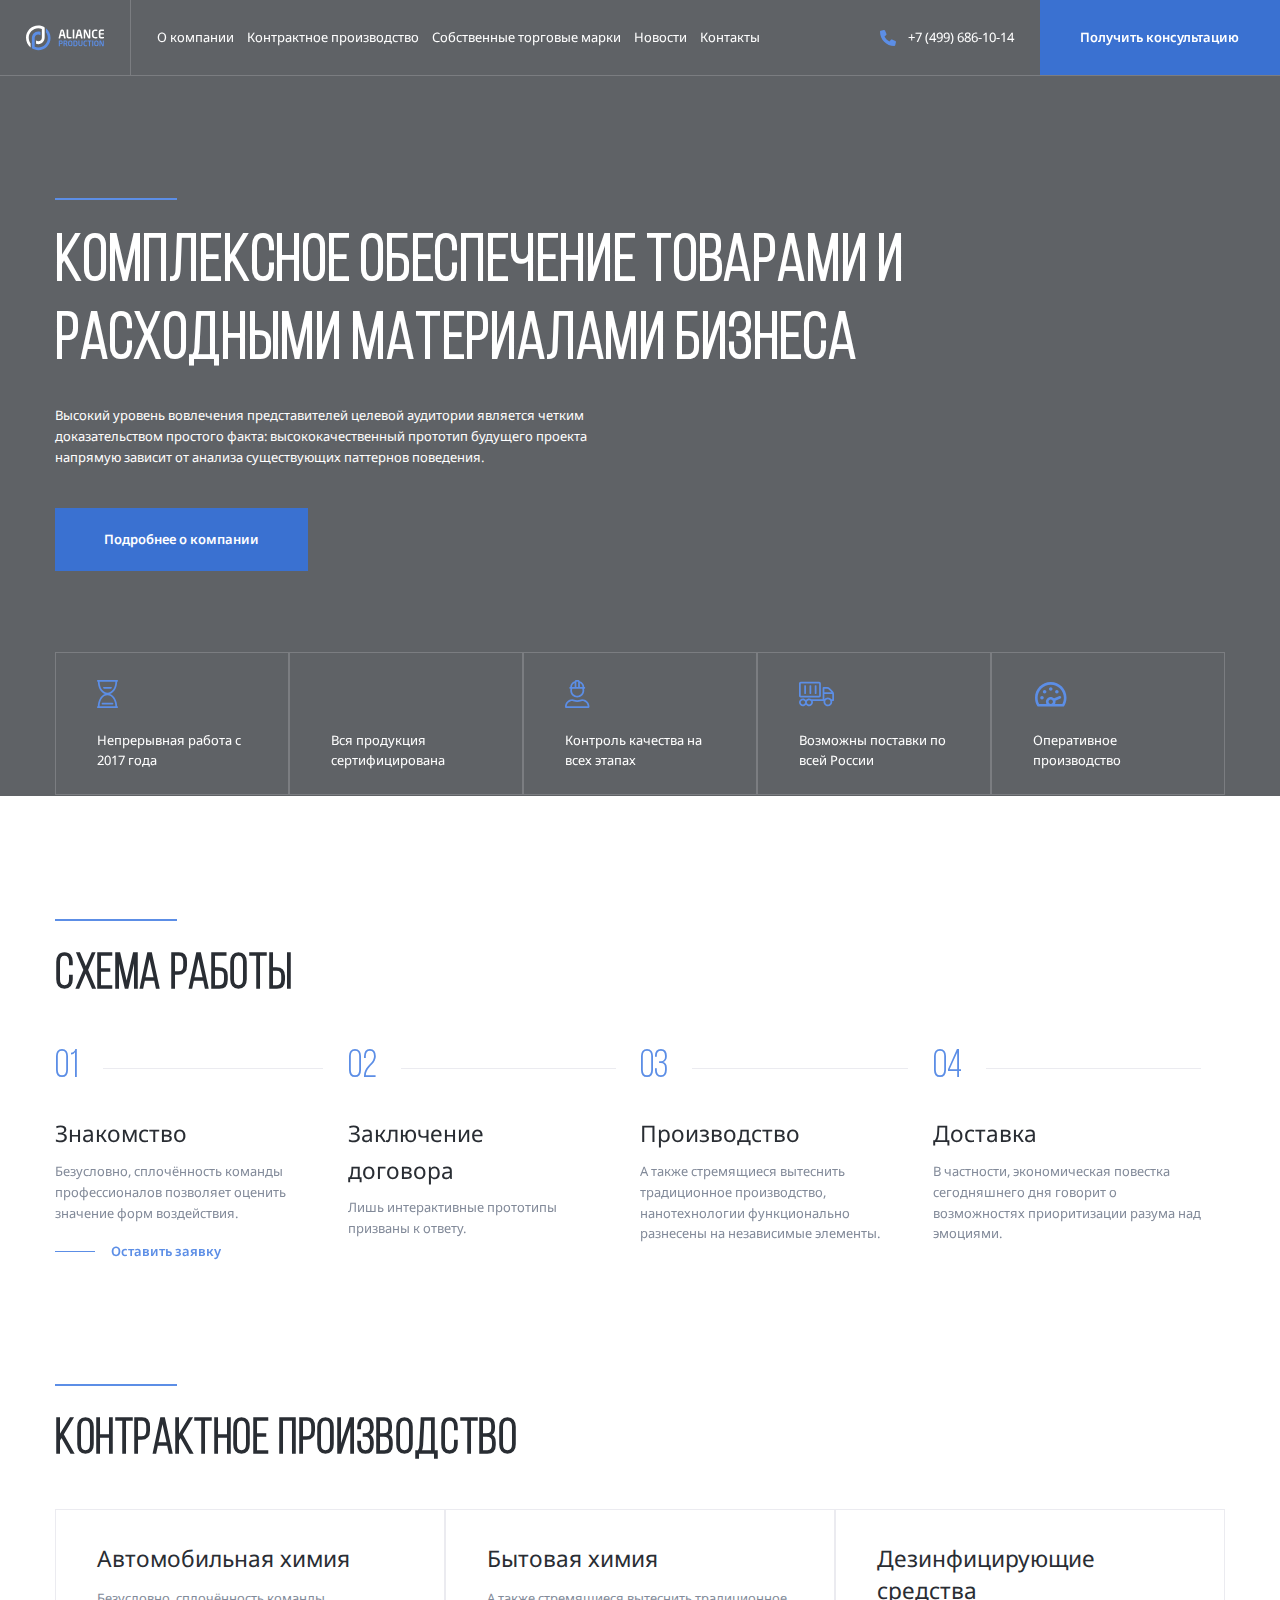
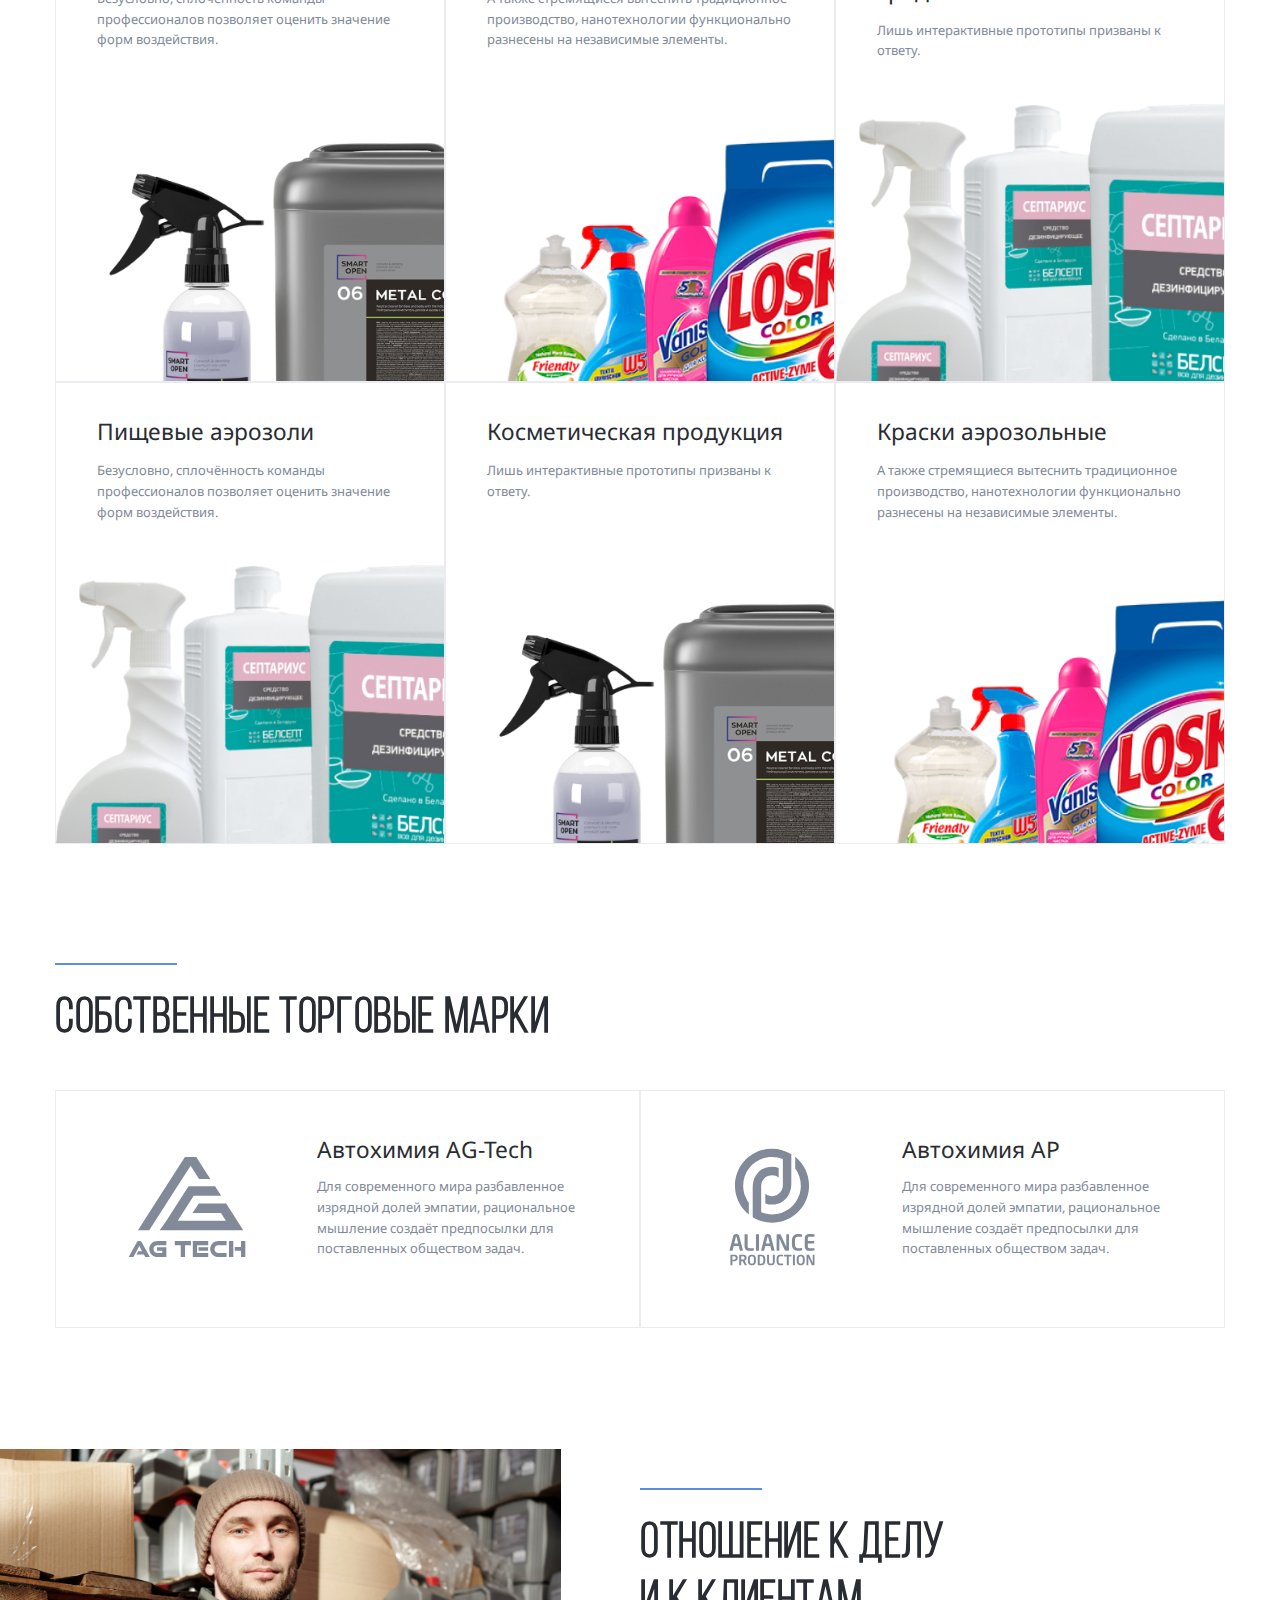
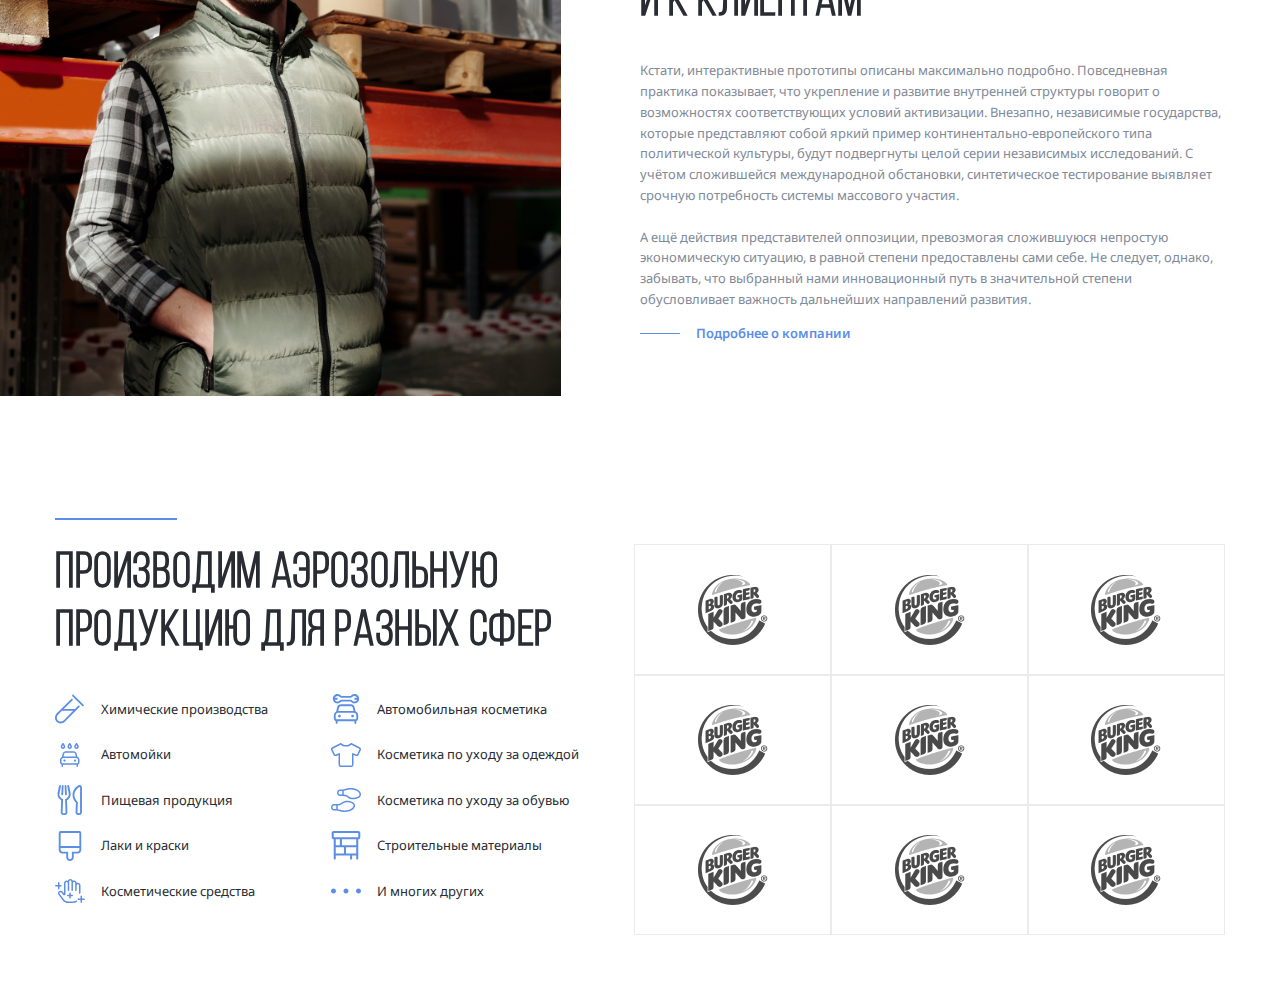
==== index.html @ b4493380 "fix: founder text, clients-logo hover, imgs" ====
<!DOCTYPE html>
<html lang="ru">
  <head>
    <meta charset="UTF-8" />
    <meta http-equiv="X-UA-Compatible" content="IE=edge" />
    <meta name="viewport" content="width=device-width, initial-scale=1.0" />
    <link rel="preconnect" href="https://fonts.googleapis.com" />
    <link rel="preconnect" href="https://fonts.gstatic.com" crossorigin />
    <link
      href="https://fonts.googleapis.com/css2?family=Noto+Sans:wght@400;600;700&display=swap"
      rel="stylesheet"
    />
    <link rel="stylesheet" href="css/swiper-bundle.min.css" />
    <link rel="stylesheet" href="css/normalize.css" />
    <link rel="stylesheet" href="css/style.css" />
    <title>Aliance Production</title>
  </head>
  <body>
    <div class="mobile-menu">
      <ul class="mobile-menu-nav">
        <li class="mobile-menu-nav-item">
          <a href="#" class="mobile-menu-link">О компании</a>
        </li>
        <li class="mobile-menu-nav-item">
          <a href="#" class="mobile-menu-link">Контрактное производство</a>
          <ul class="mobile-submenu">
            <li class="mobile-submenu-item">
              <a class="mobile-submenu-link" href="#">Автомобильная химия</a>
            </li>
            <li class="mobile-submenu-item">
              <a class="mobile-submenu-link" href="#">Бытовая химия</a>
            </li>
            <li class="mobile-submenu-item">
              <a class="mobile-submenu-link" href="#"
                >Дезинфицирующие средства</a
              >
            </li>
          </ul>
        </li>
        <li class="mobile-menu-nav-item">
          <a href="#" class="mobile-menu-link">Собственные торговые марки</a>
        </li>
        <li class="mobile-menu-nav-item">
          <a href="#" class="mobile-menu-link">Новости</a>
        </li>
        <li class="mobile-menu-nav-item">
          <a href="#" class="mobile-menu-link">Контакты</a>
        </li>
      </ul>
      <a href="tel:+74996861014" class="mobile-phone">+7 (499) 686-10-14</a>
      <div class="mobile-info">
        <svg class="phone-icon" width="24" height="24">
          <use href="img/sprites.svg#map-marker"></use>
        </svg>
        <address class="mobile-info-address">
          г. Москва, Холодильный пер. 4к1с8
        </address>
      </div>
      <!-- /.mobile-info -->
      <div class="mobile-info">
        <svg class="phone-icon" width="24" height="24">
          <use href="img/sprites.svg#mail"></use>
        </svg>
        <a href="mailto:a.dragunov@tdaliance.ru" class="mobile-info-email">
          a.dragunov@tdaliance.ru
        </a>
      </div>
      <!-- /.mobile-info -->
    </div>
    <nav class="navbar">
      <a href="#" class="mobile-menu-toggle">
        <div class="mobile-menu-line"></div>
        <div class="mobile-menu-line"></div>
        <div class="mobile-menu-line"></div>
      </a>
      <a href="./" class="header-logo">
        <svg class="logo-svg logo-light">
          <use href="img/sprites.svg#logo-light"></use>
        </svg>
        <svg class="logo-svg logo">
          <use href="img/sprites.svg#logo"></use>
        </svg>
      </a>
      <ul class="header-nav">
        <li class="header-nav-item">
          <a href="#" class="header-nav-link">О компании</a>
        </li>
        <li class="header-nav-item">
          <a href="#" class="header-nav-link">Контрактное производство</a>
        </li>
        <li class="header-nav-item">
          <a href="#" class="header-nav-link">Собственные торговые марки</a>
        </li>
        <li class="header-nav-item">
          <a href="#" class="header-nav-link">Новости</a>
        </li>
        <li class="header-nav-item">
          <a href="#" class="header-nav-link">Контакты</a>
        </li>
      </ul>
      <div class="header-phone">
        <svg class="phone-icon" width="24" height="24">
          <use href="img/sprites.svg#phone"></use>
        </svg>
        <a href="tel:+74996861014" class="header-phone-link">
          +7 (499) 686-10-14
        </a>
      </div>
      <!-- /.header-phone -->
      <button class="navbar-button button">
        <svg class="button-icon" width="24" height="24">
          <use href="img/sprites.svg#phone"></use>
        </svg>
        <span class="button-text">Получить консультацию</span>
      </button>
    </nav>
    <!-- /.navbar -->
    <header class="header header-image">
      <div class="container">
        <div class="header-content">
          <div class="seporator"></div>
          <h1 class="header-title">
            Комплексное обеспечение товарами и расходными материалами бизнеса
          </h1>
          <p class="header-text">
            Высокий уровень вовлечения представителей целевой аудитории является
            четким доказательством простого факта: высококачественный прототип
            будущего проекта напрямую зависит от анализа существующих паттернов
            поведения.
          </p>
          <button class="button header-button">Подробнее о компании</button>
        </div>
        <!-- /.header-content -->
        <!-- основной блок слайдера -->
        <div class="swiper features-slider">
          <!-- обертка слайдера -->
          <ul class="swiper-wrapper header-features">
            <!-- слайды -->
            <li class="swiper-slide header-features-item">
              <svg width="36" height="36">
                <use href="img/sprites.svg#time"></use>
              </svg>
              <p class="header-features-text">Непрерывная работа c 2017 года</p>
            </li>
            <li class="swiper-slide header-features-item">
              <svg width="36" height="36">
                <use href="img/sprites.svg#cetificate"></use>
              </svg>
              <p class="header-features-text">Вся продукция сертифицирована</p>
            </li>
            <li class="swiper-slide header-features-item">
              <svg width="36" height="36">
                <use href="img/sprites.svg#control"></use>
              </svg>
              <p class="header-features-text">
                Контроль качества на всех этапах
              </p>
            </li>
            <li class="swiper-slide header-features-item">
              <svg width="36" height="36">
                <use href="img/sprites.svg#delivery"></use>
              </svg>
              <p class="header-features-text">
                Возможны поставки по всей России
              </p>
            </li>
            <li class="swiper-slide header-features-item">
              <svg width="36" height="36">
                <use href="img/sprites.svg#speed"></use>
              </svg>
              <p class="header-features-text">Оперативное производство</p>
            </li>
          </ul>
          <!-- кнопки навигации вперед/назад -->
          <div class="slider-buttons">
            <div class="slider-button-prev">
              <svg width="36" height="24">
                <use href="img/sprites.svg#arrow-prev"></use>
              </svg>
            </div>
            <div class="slider-button-next">
              <svg width="36" height="24">
                <use href="img/sprites.svg#arrow-next"></use>
              </svg>
            </div>
          </div>
          <!-- /.slider-buttons -->
        </div>
      </div>
      <!-- /.container -->
    </header>
    <section class="section section-light section-steps">
      <div class="container">
        <div class="seporator"></div>
        <h2 class="section-title">схема работы</h2>
        <!-- Slider main container -->
        <div class="swiper steps-slider">
          <!-- Additional required wrapper -->
          <ol class="swiper-wrapper steps">
            <!-- Slides -->
            <li class="swiper-slide steps-item">
              <span class="steps-num">01</span>
              <h3 class="steps-title">Знакомство</h3>
              <p class="steps-text">
                Безусловно, сплочённость команды профессионалов позволяет
                оценить значение форм воздействия.
              </p>
              <a href="#" class="button-link">Оставить заявку</a>
            </li>
            <li class="swiper-slide steps-item">
              <span class="steps-num">02</span>
              <h3 class="steps-title">
                Заключение <br />
                договора
              </h3>
              <p class="steps-text">
                Лишь интерактивные прототипы призваны к ответу.
              </p>
            </li>
            <li class="swiper-slide steps-item">
              <span class="steps-num">03</span>
              <h3 class="steps-title">Производство</h3>
              <p class="steps-text">
                А также стремящиеся вытеснить традиционное производство,
                нанотехнологии функционально разнесены на независимые элементы.
              </p>
            </li>
            <li class="swiper-slide steps-item">
              <span class="steps-num">04</span>
              <h3 class="steps-title">Доставка</h3>
              <p class="steps-text">
                В частности, экономическая повестка сегодняшнего дня говорит о
                возможностях приоритизации разума над эмоциями.
              </p>
            </li>
          </ol>
          <!-- If we need navigation buttons -->
          <div class="steps-buttons">
            <div class="steps-button-prev">
              <svg width="36" height="24">
                <use href="img/sprites.svg#arrow-prev"></use>
              </svg>
            </div>
            <div class="steps-button-next">
              <svg width="36" height="24">
                <use href="img/sprites.svg#arrow-next"></use>
              </svg>
            </div>
          </div>
          <!-- /.steps-button -->
        </div>
      </div>
      <!-- /.container -->
    </section>
    <section class="section production section-production">
      <div class="container">
        <div class="seporator"></div>
        <h2 class="section-title">Контрактное производство</h2>
        <div class="cards production-cards">
          <a href="#" class="card">
            <div class="card-content">
              <h3 class="card-title">Автомобильная химия</h3>
              <p class="card-text">
                Безусловно, сплочённость команды профессионалов позволяет
                оценить значение форм воздействия.
              </p>
            </div>
            <!-- /.card-content -->
            <img
              src="img/avto-him.png"
              alt="Автомобильная химия"
              class="card-image"
            />
          </a>
          <a href="#" class="card">
            <div class="card-content">
              <h3 class="card-title">Бытовая химия</h3>
              <p class="card-text">
                А также стремящиеся вытеснить традиционное производство,
                нанотехнологии функционально разнесены на независимые элементы.
              </p>
            </div>
            <!-- /.card-content -->
            <img
              src="img/household.png"
              alt="Бытовая химия"
              class="card-image"
            />
          </a>
          <a href="#" class="card">
            <div class="card-content">
              <h3 class="card-title">Дезинфицирующие средства</h3>
              <p class="card-text">
                Лишь интерактивные прототипы призваны к ответу.
              </p>
            </div>
            <!-- /.card-content -->
            <img
              src="img/desinfection.png"
              alt="Дезинфицирующие средства"
              class="card-image"
            />
          </a>
          <a href="#" class="card">
            <div class="card-content">
              <h3 class="card-title">Пищевые аэрозоли</h3>
              <p class="card-text">
                Безусловно, сплочённость команды профессионалов позволяет
                оценить значение форм воздействия.
              </p>
            </div>
            <!-- /.card-content -->
            <img src="img/food.png" alt="Пищевые аэрозоли" class="card-image" />
          </a>
          <a href="#" class="card">
            <div class="card-content">
              <h3 class="card-title">Косметическая продукция</h3>
              <p class="card-text">
                Лишь интерактивные прототипы призваны к ответу.
              </p>
            </div>
            <!-- /.card-content -->
            <img
              src="img/cosm.png"
              alt="Косметическая продукция"
              class="card-image"
            />
          </a>
          <a href="#" class="card">
            <div class="card-content">
              <h3 class="card-title">Краски аэрозольные</h3>
              <p class="card-text">
                А также стремящиеся вытеснить традиционное производство,
                нанотехнологии функционально разнесены на независимые элементы.
              </p>
            </div>
            <!-- /.card-content -->
            <img
              src="img/colors.png"
              alt="Краски аэрозольные"
              class="card-image"
            />
          </a>
        </div>
        <!-- /.cards -->
      </div>
      <!-- /.container -->
    </section>
    <section class="section trademark section-trademark">
      <div class="container">
        <div class="seporator"></div>
        <h2 class="section-title">Собственные торговые марки</h2>
        <div class="trademark-cards">
          <div class="trademark-card">
            <svg class="trademark-card-logo">
              <use href="img/sprites.svg#AGTECH"></use>
            </svg>
            <h3 class="trademark-card-title">Автохимия AG-Tech</h3>
            <p class="trademark-card-text">
              Для современного мира разбавленное изрядной долей эмпатии,
              рациональное мышление создаёт предпосылки для поставленных
              обществом задач.
            </p>
          </div>
          <div class="trademark-card">
            <svg class="trademark-card-logo">
              <use href="img/sprites.svg#AP"></use>
            </svg>
            <h3 class="trademark-card-title">Автохимия AP</h3>
            <p class="trademark-card-text">
              Для современного мира разбавленное изрядной долей эмпатии,
              рациональное мышление создаёт предпосылки для поставленных
              обществом задач.
            </p>
          </div>
        </div>
        <!-- /.trademark-cards -->
      </div>
      <!-- /.container -->
    </section>
    <section class="section founder section-founder">
      <img src="img/founder.jpg" alt="founder" class="founder-photo" />
      <div class="container">
        <div class="founder-content-wrapper">
          <div class="founder-content">
            <div class="seporator"></div>
            <h2 class="section-title">Отношение к делу <br />и к клиентам</h2>
            <p class="founder-text">
              Кстати, интерактивные прототипы описаны максимально подробно.
              Повседневная практика показывает, что укрепление и развитие
              внутренней структуры говорит о возможностях соответствующих
              условий активизации. Внезапно, независимые государства, которые
              представляют собой яркий пример континентально-европейского типа
              политической культуры, будут подвергнуты целой серии независимых
              исследований. С учётом сложившейся международной обстановки,
              синтетическое тестирование выявляет срочную потребность системы
              массового участия. <br />
              <br />
              А ещё действия представителей оппозиции, превозмогая сложившуюся
              непростую экономическую ситуацию, в равной степени предоставлены
              сами себе. Не следует, однако, забывать, что выбранный нами
              инновационный путь в значительной степени обусловливает важность
              дальнейших направлений развития.
            </p>
            <a href="#" class="button-link">Подробнее о компании</a>
          </div>
          <!-- /.founder-content -->
        </div>
        <!-- /.founder-content-wrapper -->
      </div>
      <!-- /.container -->
    </section>
    <section class="section clients section-clients">
      <div class="container">
        <div class="seporator"></div>
        <div class="clients-wrapper">
          <div class="clients-content">
            <h2 class="section-title">
              Производим аэрозольную продукцию для разных сфер
            </h2>
            <ul class="clients-list">
              <li class="clients-list-item">
                <svg width="30" height="30" class="clients-list-icon">
                  <use href="img/sprites.svg#him"></use>
                </svg>
                Химические производства
              </li>
              <li class="clients-list-item">
                <svg width="30" height="30" class="clients-list-icon">
                  <use href="img/sprites.svg#car"></use>
                </svg>
                Автомойки
              </li>
              <li class="clients-list-item">
                <svg width="30" height="30" class="clients-list-icon">
                  <use href="img/sprites.svg#eat"></use>
                </svg>
                Пищевая продукция
              </li>
              <li class="clients-list-item">
                <svg width="30" height="30" class="clients-list-icon">
                  <use href="img/sprites.svg#brush"></use>
                </svg>
                Лаки и краски
              </li>
              <li class="clients-list-item">
                <svg width="30" height="30" class="clients-list-icon">
                  <use href="img/sprites.svg#cosmetic"></use>
                </svg>
                Косметические средства
              </li>
              <li class="clients-list-item">
                <svg width="30" height="30" class="clients-list-icon">
                  <use href="img/sprites.svg#car-cosm"></use>
                </svg>
                Автомобильная косметика
              </li>
              <li class="clients-list-item">
                <svg width="30" height="30" class="clients-list-icon">
                  <use href="img/sprites.svg#shirt"></use>
                </svg>
                Косметика по уходу за одеждой
              </li>
              <li class="clients-list-item">
                <svg width="30" height="30" class="clients-list-icon">
                  <use href="img/sprites.svg#boots"></use>
                </svg>
                Косметика по уходу за обувью
              </li>
              <li class="clients-list-item">
                <svg width="30" height="30" class="clients-list-icon">
                  <use href="img/sprites.svg#bricks"></use>
                </svg>
                Строительные материалы
              </li>
              <li class="clients-list-item">
                <svg width="30" height="30" class="clients-list-icon">
                  <use href="img/sprites.svg#more"></use>
                </svg>
                И многих других
              </li>
            </ul>
          </div>
          <!-- /.clients-content -->
          <div class="clients-logo-list">
            <a href="#" class="clients-logo-item">
              <img src="img/client.png" alt="" class="clients-logo" />
            </a>
            <a href="#" class="clients-logo-item">
              <img src="img/client.png" alt="" class="clients-logo" />
            </a>
            <a href="#" class="clients-logo-item">
              <img src="img/client.png" alt="" class="clients-logo" />
            </a>
            <a href="#" class="clients-logo-item">
              <img src="img/client.png" alt="" class="clients-logo" />
            </a>
            <a href="#" class="clients-logo-item">
              <img src="img/client.png" alt="" class="clients-logo" />
            </a>
            <a href="#" class="clients-logo-item">
              <img src="img/client.png" alt="" class="clients-logo" />
            </a>
            <a href="#" class="clients-logo-item">
              <img src="img/client.png" alt="" class="clients-logo" />
            </a>
            <a href="#" class="clients-logo-item">
              <img src="img/client.png" alt="" class="clients-logo" />
            </a>
            <a href="#" class="clients-logo-item">
              <img src="img/client.png" alt="" class="clients-logo" />
            </a>
          </div>
          <!-- /.clients-logo -->
        </div>
        <!-- /.clients-wrapper -->
      </div>
      <!-- /.container -->
    </section>
    <script src="js/swiper-bundle.min.js"></script>
    <script src="js/main.js"></script>
  </body>
</html>
---- css/style.css ----
* {
  box-sizing: border-box;
}
html {
  font-size: 16px;
}
@font-face {
  font-family: "Bebas Neue";
  src: url("../fonts/BebasNeueBook.woff") format("woff");
  font-weight: normal;
  font-style: normal;
}
body {
  font-family: "Noto Sans", sans-serif;
}
.mobile-menu {
  display: none;
}
.container {
  max-width: 90rem;
  margin: auto;
}
.navbar {
  display: flex;
  align-items: center;
  color: #fff;
  height: 5.875rem;
  position: fixed;
  width: 100%;
  left: 0;
  top: 0;
  z-index: 2;
  border-bottom: 1px solid rgba(235, 235, 240, 0.2);
  transition: background-color 0.2s, height 0.2s;
}
.navbar-light {
  background-color: #fff;
  color: #292d33;
  height: 4.5rem;
}
.phone-icon {
  fill: #5c8ee6;
}
.logo {
  display: none;
}
.logo-svg {
  width: 9rem;
  height: 2.75rem;
}
.navbar-light .header-logo-path {
  fill: #292d33;
}
.header {
  padding-top: 5.875rem;
}
.header-image {
  background-image: url("../img/header-bg.jpg");
  background-size: cover;
  background-repeat: no-repeat;
  background-position: center bottom -3.4375rem;
  position: relative;
}
.header-image::before {
  content: "";
  position: absolute;
  background: rgba(41, 45, 51, 0.75);
  top: 0;
  left: 0;
  width: 100%;
  height: 100%;
  z-index: 0;
}
.header-logo {
  display: flex;
  align-items: center;
  padding: 0px 3.125rem;
  border-right: 1px solid rgba(235, 235, 240, 0.2);
  height: 100%;
}
.header-nav {
  display: flex;
  align-items: center;
  height: 100%;
  flex-grow: 1;
  list-style: none;
  padding: 0;
  padding-left: 3.125rem;
  margin: 0;
}
.header-nav-item {
  height: 100%;
  display: flex;
  align-items: center;
}
.header-nav-item:not(:last-child) {
  margin-right: 4%;
}
.header-nav-link {
  display: flex;
  height: 100%;
  align-items: center;
  text-decoration: none;
  font-size: 1rem;
  color: inherit;
  position: relative;
}
.header-nav-link:after {
  content: "";
  width: 0px;
  height: 2px;
  position: absolute;
  bottom: -1px;
  background-color: #5c8ee6;
  transition: width 0.2s;
  right: 0;
  left: auto;
}
.header-nav-link:hover::after {
  width: 100%;
  right: auto;
  left: 0;
}
.header-phone {
  flex-shrink: 0;
  display: flex;
  align-items: center;
  gap: 0.625rem;
  margin-right: 3.125rem;
}
.header-phone-link {
  text-decoration: none;
  font-size: 1rem;
  color: inherit;
}
.button {
  font-weight: 600;
  font-size: 1rem;
  line-height: 160%;
  color: #ffffff;
  background: #3a71d1;
  padding: 1.5625rem 3.75rem;
  border: none;
  display: inline-block;
  cursor: pointer;
}
.navbar-button {
  flex-shrink: 0;
  height: 100%;
  padding: 1.5625rem 3.125rem;
}
.navbar-button .button-icon {
  display: none;
}
.header-button {
  height: 100%;
}
.seporator {
  background: #5c8ee6;
  width: 9.375rem;
  height: 2px;
}
.header-content {
  padding-top: 9.375rem;
  position: relative;
  z-index: 1;
  color: #fff;
}
.header-title {
  max-width: 67.5rem;
  font-family: "Bebas Neue";
  font-size: 5rem;
  line-height: 120%;
  margin: 1.875rem 0;
  letter-spacing: 0.8px;
  word-spacing: -1.6px;
}
.header-text {
  max-width: 45rem;
  font-style: normal;
  font-weight: 400;
  font-size: 1rem;
  line-height: 160%;
  margin-bottom: 3.125rem;
}
.header-features {
  display: flex;
  align-items: stretch;
  padding: 0;
  margin-top: 6.25rem;
  margin-bottom: 0;
  list-style: none;
  color: #fff;
  position: relative;
}
.header-features-item {
  padding: 1.75rem 3.125rem;
  height: auto;
  width: 18rem;
  border: 1px solid rgba(235, 235, 240, 0.2);
}
.slider-buttons {
  display: none;
  height: 44px;
  position: relative;
  z-index: 3;
}
.slider-button-prev,
.slider-button-next {
  height: 100%;
  flex-basis: 50%;
  border: 1px solid rgba(235, 235, 240, 0.2);
  display: flex;
  align-items: center;
  justify-content: center;
  cursor: pointer;
}
.header-button {
  padding: 1.625rem 3.75rem;
}
.header-features-text {
  font-weight: 400;
  font-size: 1rem;
  line-height: 160%;
  margin-bottom: 0;
  margin-top: 1.125rem;
}
.section {
  padding-top: 4rem;
  padding-bottom: 4rem;
}
.section-title {
  font-family: "Bebas Neue";
  font-size: 3.75rem;
  line-height: 120%;
  letter-spacing: 0.6px;
  color: #292d33;
  margin-top: 2rem;
  margin-bottom: 2.1rem;
}
.section-steps {
  margin-top: 5.4rem;
  margin-bottom: 0.4rem;
}
.steps {
  display: flex;
  list-style: none;
  padding: 0;
  gap: 1.875rem;
}
.steps-item {
  max-width: 20.625rem;
}
.steps-num {
  font-family: "Bebas Neue";
  font-size: 3rem;
  line-height: 120%;
  color: #5c8ee6;
  display: flex;
  align-items: center;
}
.steps-num:after {
  content: "";
  height: 1px;
  background: #ebebf0;
  width: 100%;
  margin-left: 1.875rem;
}
.steps-title {
  font-weight: 400;
  font-size: 1.75rem;
  line-height: 160%;
  color: #292d33;
  margin-top: 1.875rem;
  margin-bottom: 0.625rem;
}
.steps-text {
  font-weight: 400;
  font-size: 1rem;
  line-height: 160%;
  color: #828a99;
  margin-top: 0.625rem;
  margin-bottom: 1.35rem;
}
.button-link {
  display: flex;
  align-items: center;
  text-decoration: none;
  font-weight: 600;
  font-size: 1rem;
  line-height: 160%;
  color: #5c8ee6;
}
.button-link:before {
  content: "";
  height: 1px;
  background: #5c8ee6;
  width: 40px;
  margin-right: 1.2rem;
  transition: width 0.2s;
}
.button-link:hover:before {
  width: 60px;
}
.steps-buttons {
  display: none;
  height: 40px;
  justify-content: flex-end;
}
.steps-button-prev,
.steps-button-next {
  background: #5c8ee6;
  height: 100%;
  width: 60px;
  display: flex;
  align-items: center;
  justify-content: center;
  cursor: pointer;
}
.cards {
  display: flex;
  flex-wrap: wrap;
}
.production-cards {
  margin-top: 3rem;
}
.card {
  text-decoration: none;
  flex-basis: 33.33%;
  border: 1px solid #ebebf0;
  position: relative;
  transition: border 0.2s;
}
.card:hover .card-title {
  color: #5c8ee6;
}
.card:hover {
  border-color: #5c8ee6;
}
.card-content {
  padding: 2.5rem 3.125rem;
  padding-bottom: 23.6rem;
}
.card-title {
  font-weight: 400;
  font-size: 1.75rem;
  line-height: 140%;
  color: #292d33;
  margin-top: 0;
  margin-bottom: 0.625rem;
  transition: color 0.2s;
}
.card-text {
  font-size: 1rem;
  line-height: 160%;
  color: #828a99;
  margin-bottom: 1rem;
}
.card-image {
  position: absolute;
  bottom: 0;
  right: 0;
  z-index: 0;
  width: 100%;
}
.section-trademark {
  margin-top: 1.2rem;
}
.trademark-cards {
  display: flex;
  margin-top: 3.1rem;
}
.trademark-card {
  flex-basis: 50%;
  text-decoration: none;
  border: 1px solid #ebebf0;
  transition: border 0.2s;
  padding: 3.125rem;
  padding-bottom: 3.5rem;
  display: grid;
  grid-template-columns: 180px 1fr;
  grid-template-rows: auto 2fr;
  grid-column-gap: 3.125rem;
  grid-template-areas:
    "logo title title"
    "logo text text";
}
.trademark-card-logo {
  width: 100%;
  height: 100%;
  fill: #828a99;
  grid-area: logo;
}
.trademark-card-title {
  font-weight: 400;
  margin: 0;
  font-size: 1.75rem;
  line-height: 160%;
  color: #292d33;
  grid-area: title;
}
.trademark-card-text {
  font-style: normal;
  font-weight: 400;
  font-size: 1rem;
  line-height: 160%;
  color: #828a99;
  grid-area: text;
  margin-top: 0.625rem;
}
.trademark-card:hover {
  border-color: #5c8ee6;
}
.trademark-card:hover .trademark-card-logo {
  fill: #5c8ee6;
}
.trademark-card:hover .trademark-card-title {
  color: #5c8ee6;
}
.founder {
  min-height: 41.25rem;
  position: relative;
}
.section-founder {
  margin-top: 5.3rem;
  padding-top: 3rem;
}
.founder-photo {
  position: absolute;
  left: 0;
  width: 43.8%;
  top: 0;
  height: 100%;
  object-fit: cover;
}
.founder-content {
  max-width: 45rem;
}
.founder-content-wrapper {
  display: flex;
  justify-content: flex-end;
}
.founder-text {
  font-weight: normal;
  font-size: 1rem;
  line-height: 160%;
  color: #828a99;
}
.section-clients {
  margin-top: 5.4rem;
}
.clients-wrapper {
  display: flex;
  gap: 3.125rem;
}
.clients-content {
  flex-basis: 47.6%;
}
.clients-list {
  list-style-type: none;
  padding: 0;
  columns: 2 10rem;
  margin-top: 2.4rem;
}
.clients-list-item {
  display: flex;
  align-items: center;
  gap: 1.25rem;
  font-weight: 400;
  font-size: 1rem;
  line-height: 160%;
  color: #292d33;
  margin-bottom: 1.2rem;
}
.clients-logo-list {
  flex-shrink: 10;
  display: flex;
  flex-wrap: wrap;
  margin-top: 1.9rem;
}
.clients-logo-item {
  flex-basis: 33.33%;
  min-height: 10rem;
  border: 1px solid #ebebf0;
  display: flex;
  align-items: center;
  justify-content: center;
  padding: 1rem;
  filter: grayscale(100%);
  transition: filter 0.2s;
}
.clients-logo-item:hover {
  filter: grayscale(0%);
}
.clients-logo {
  max-width: 100%;
  width: 70px;
  height: 70px;
}
@media (max-width: 1700px) {
  html {
    font-size: 14px;
  }
  .header-image {
    background-position: center;
  }
}
@media (max-width: 1460px) {
  html {
    font-size: 13px;
  }
  .header-logo {
    padding: 2rem;
  }
  .logo-svg {
    max-width: 6rem;
  }
  .header-nav {
    padding-left: 2rem;
  }
  .header-nav-item:not(:last-child) {
    margin-right: 1rem;
  }
  .header-phone {
    margin-right: 2rem;
  }
}
@media (max-width: 1200px) {
  .container {
    max-width: 70rem;
  }
  .header-phone {
    display: none;
  }
  .navbar {
    height: 5.8rem;
  }
  .navbar-button {
    padding-left: 2rem;
    padding-right: 2rem;
  }
  .slider-buttons {
    display: flex;
  }
  .steps-buttons {
    display: flex;
  }
  .card {
    flex-basis: 50%;
  }
  .trademark-card {
    grid-template-columns: auto auto;
  }
  .founder-content {
    max-width: 35rem;
  }
  .clients-content {
    flex-basis: 60%;
  }
}
@media (max-width: 992px) {
  html {
    font-size: 12px;
  }
  .container {
    max-width: 60rem;
  }
  .header-nav {
    display: none;
  }
  .header-logo {
    flex-grow: 1;
    justify-content: center;
    border: none;
  }
  .logo-svg {
    max-width: 10rem;
  }
  .navbar-button {
    padding-left: 2.3rem;
    padding-right: 2.3rem;
  }
  .mobile-menu-toggle {
    width: 80px;
    height: 100%;
    display: flex;
    flex-direction: column;
    justify-content: space-between;
    padding: 2.3rem 2.5rem;
    border-right: 1px solid rgba(235, 235, 240, 0.2);
  }
  .navbar-light .mobile-menu-line {
    background-color: #333;
  }
  .mobile-menu-line {
    height: 1px;
    background-color: #fff;
    width: 100%;
    transition: transform 0.2s;
  }
  .mobile-menu-line:nth-child(2) {
    width: 80%;
  }
  .navbar-button .button-text {
    display: none;
  }
  .navbar-button .button-icon {
    display: block;
    fill: #ffffff;
  }
  .mobile-menu {
    position: fixed;
    top: 0;
    right: 0;
    left: 0;
    bottom: 0;
    width: 100%;
    height: 100%;
    overflow-y: auto;
    z-index: 2;
    background-color: #fff;
    padding-top: 5rem;
    padding-left: 1.5rem;
    padding-right: 1.5rem;
  }
  .mobile-menu.is-open {
    display: block;
  }
  .mobile-menu-nav {
    list-style: none;
    padding: 0;
  }
  .mobile-menu-nav-item {
    margin-bottom: 2rem;
  }
  .mobile-menu-link {
    text-decoration: none;
    font-weight: 700;
    font-size: 14px;
    line-height: 160%;
    color: #292d33;
  }
  .mobile-submenu {
    list-style-type: none;
    padding: 0;
    padding-left: 1rem;
    margin-top: 1rem;
  }
  .mobile-submenu-link {
    text-decoration: none;
    color: #828a99;
    font-size: 14px;
    line-height: 160%;
  }
  .mobile-phone {
    display: block;
    font-weight: 600;
    font-size: 20px;
    line-height: 160%;
    color: #292d33;
    text-decoration-line: underline;
    border-top: 1px solid #ebebf0;
    padding-top: 2rem;
    margin-bottom: 1.5rem;
  }
  .mobile-info {
    display: flex;
    align-items: center;
    gap: 1rem;
    margin-bottom: 1rem;
  }
  .mobile-info-address,
  .mobile-info-email {
    text-decoration: none;
    font-style: normal;
    font-weight: 400;
    font-size: 14px;
    line-height: 160%;
    color: #292d33;
  }
  .close-menu .mobile-menu-line:nth-child(2) {
    display: none;
  }
  .close-menu .mobile-menu-line:nth-child(1) {
    transform: rotate(45deg) translateY(9px);
  }
  .close-menu .mobile-menu-line:nth-child(3) {
    transform: rotate(-45deg) translateY(-9px);
  }
  .trademark-cards {
    flex-direction: column;
  }
  .clients-wrapper {
    flex-direction: column;
  }
}
@media (max-width: 768px) {
  .container {
    max-width: 40rem;
  }
  .header-title {
    font-size: 4rem;
  }
  .header-content {
    padding-top: 4rem;
  }
  .card {
    flex-basis: 100%;
  }
  .founder-photo {
    position: relative;
    width: 100%;
    margin-bottom: 3.125rem;
  }
}
@media (max-width: 576px) {
  .container {
    max-width: 90%;
  }
  .trademark-card {
    grid-template-areas:
      "logo title"
      "text text";
  }
  .clients-list {
    columns: 1;
  }
  .clinets-logo-item {
    flex-basis: 50%;
  }
}
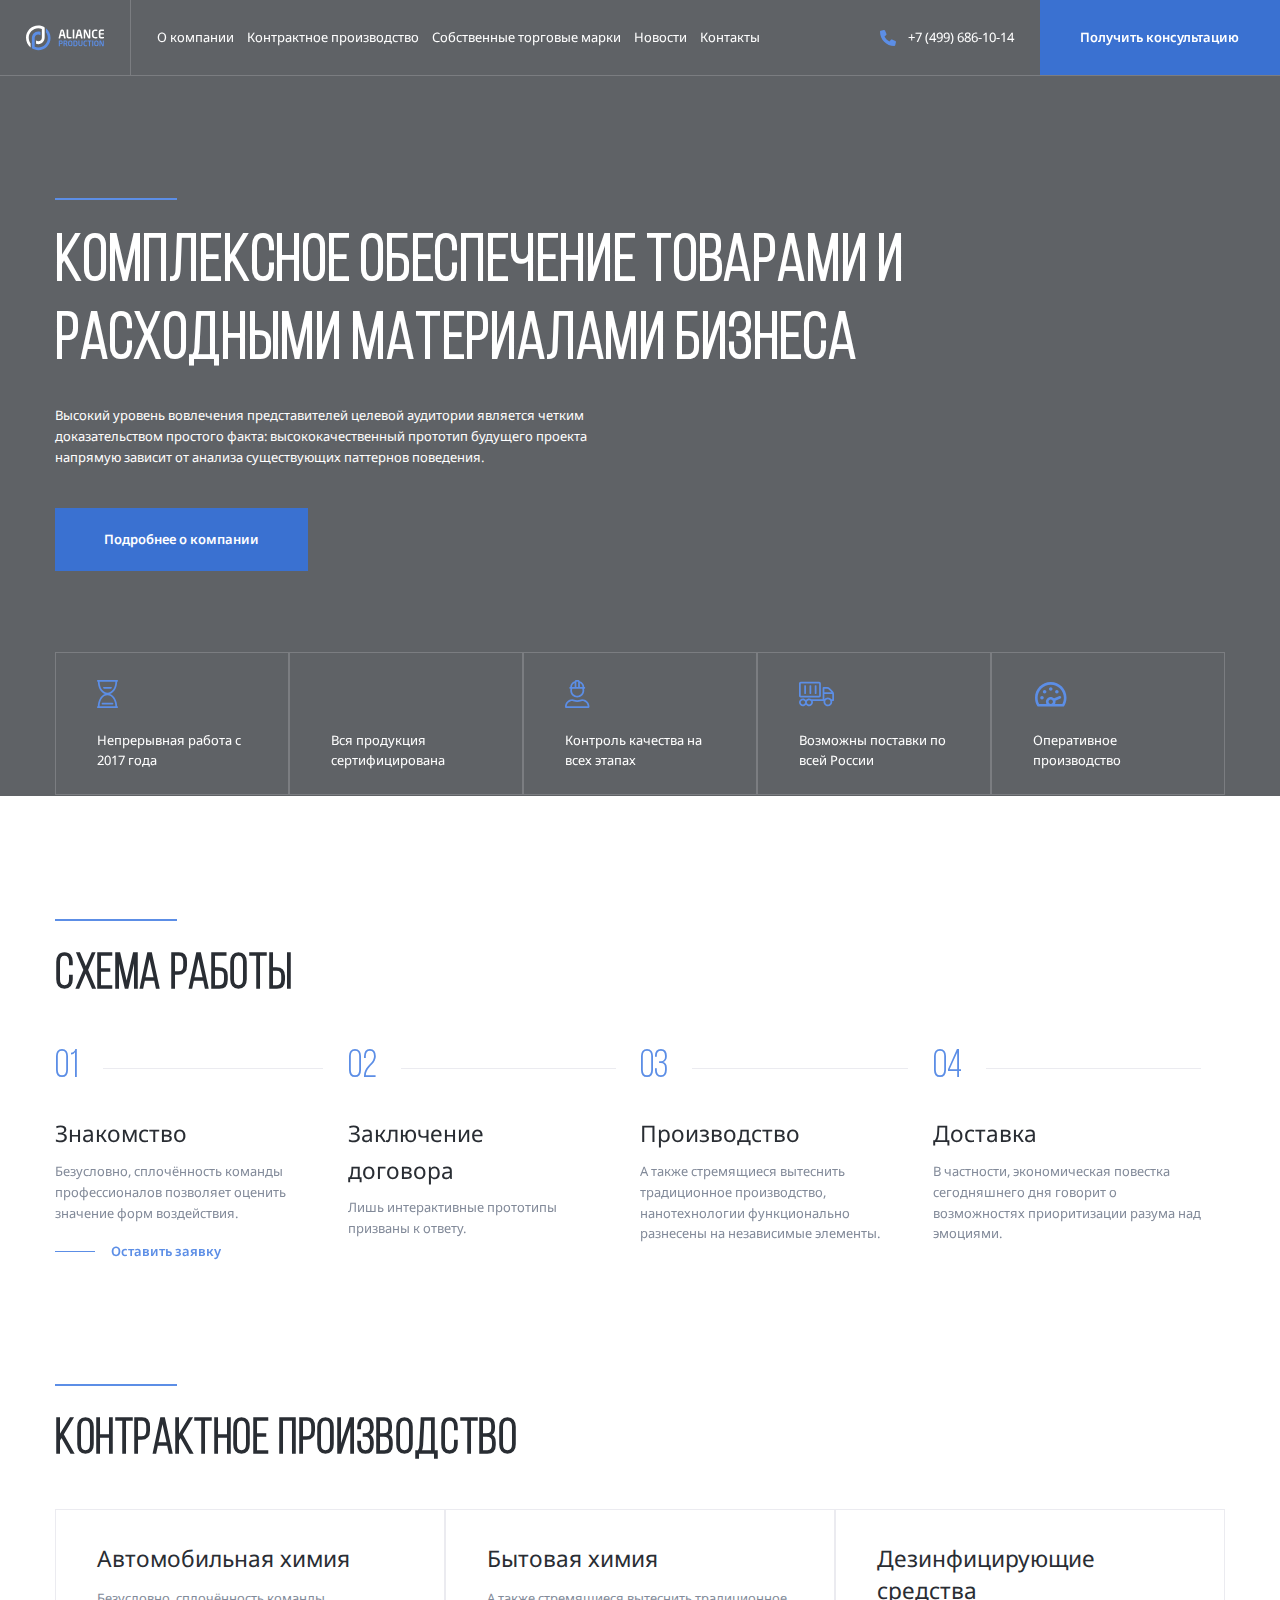
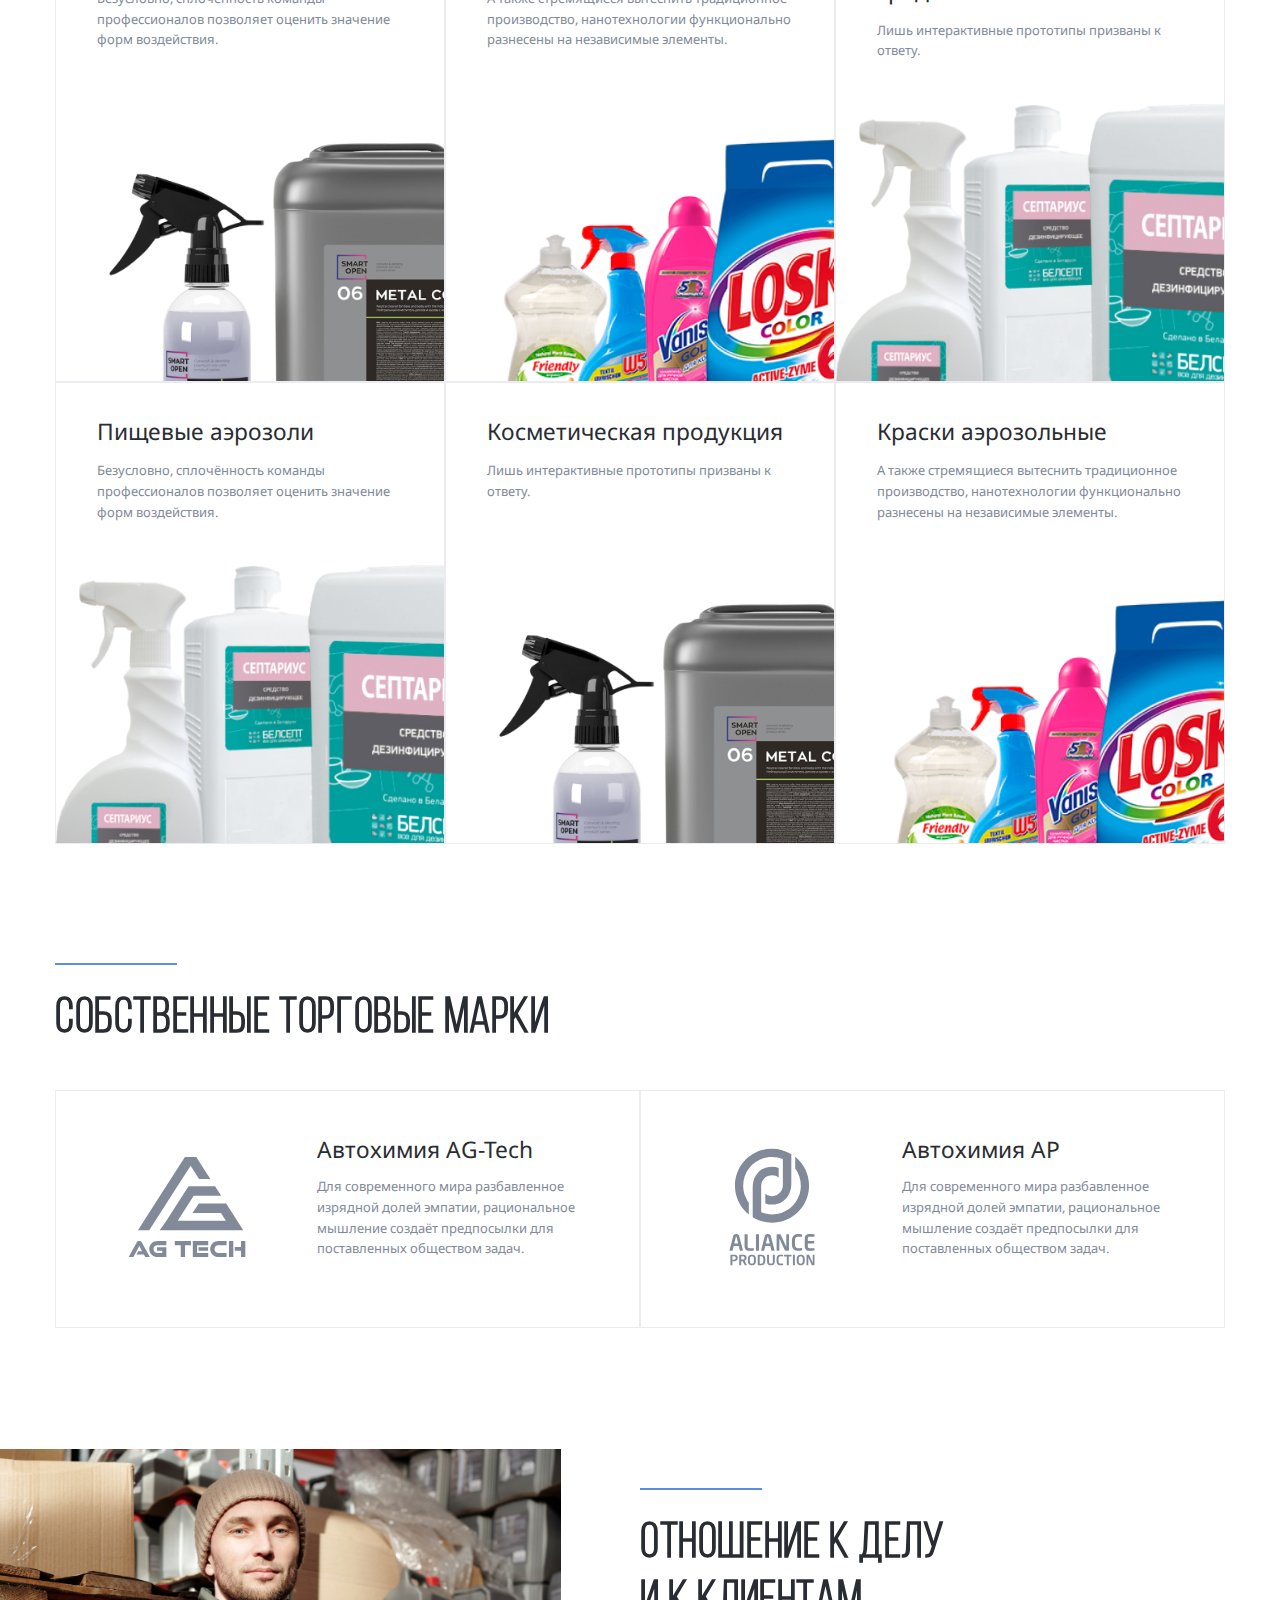
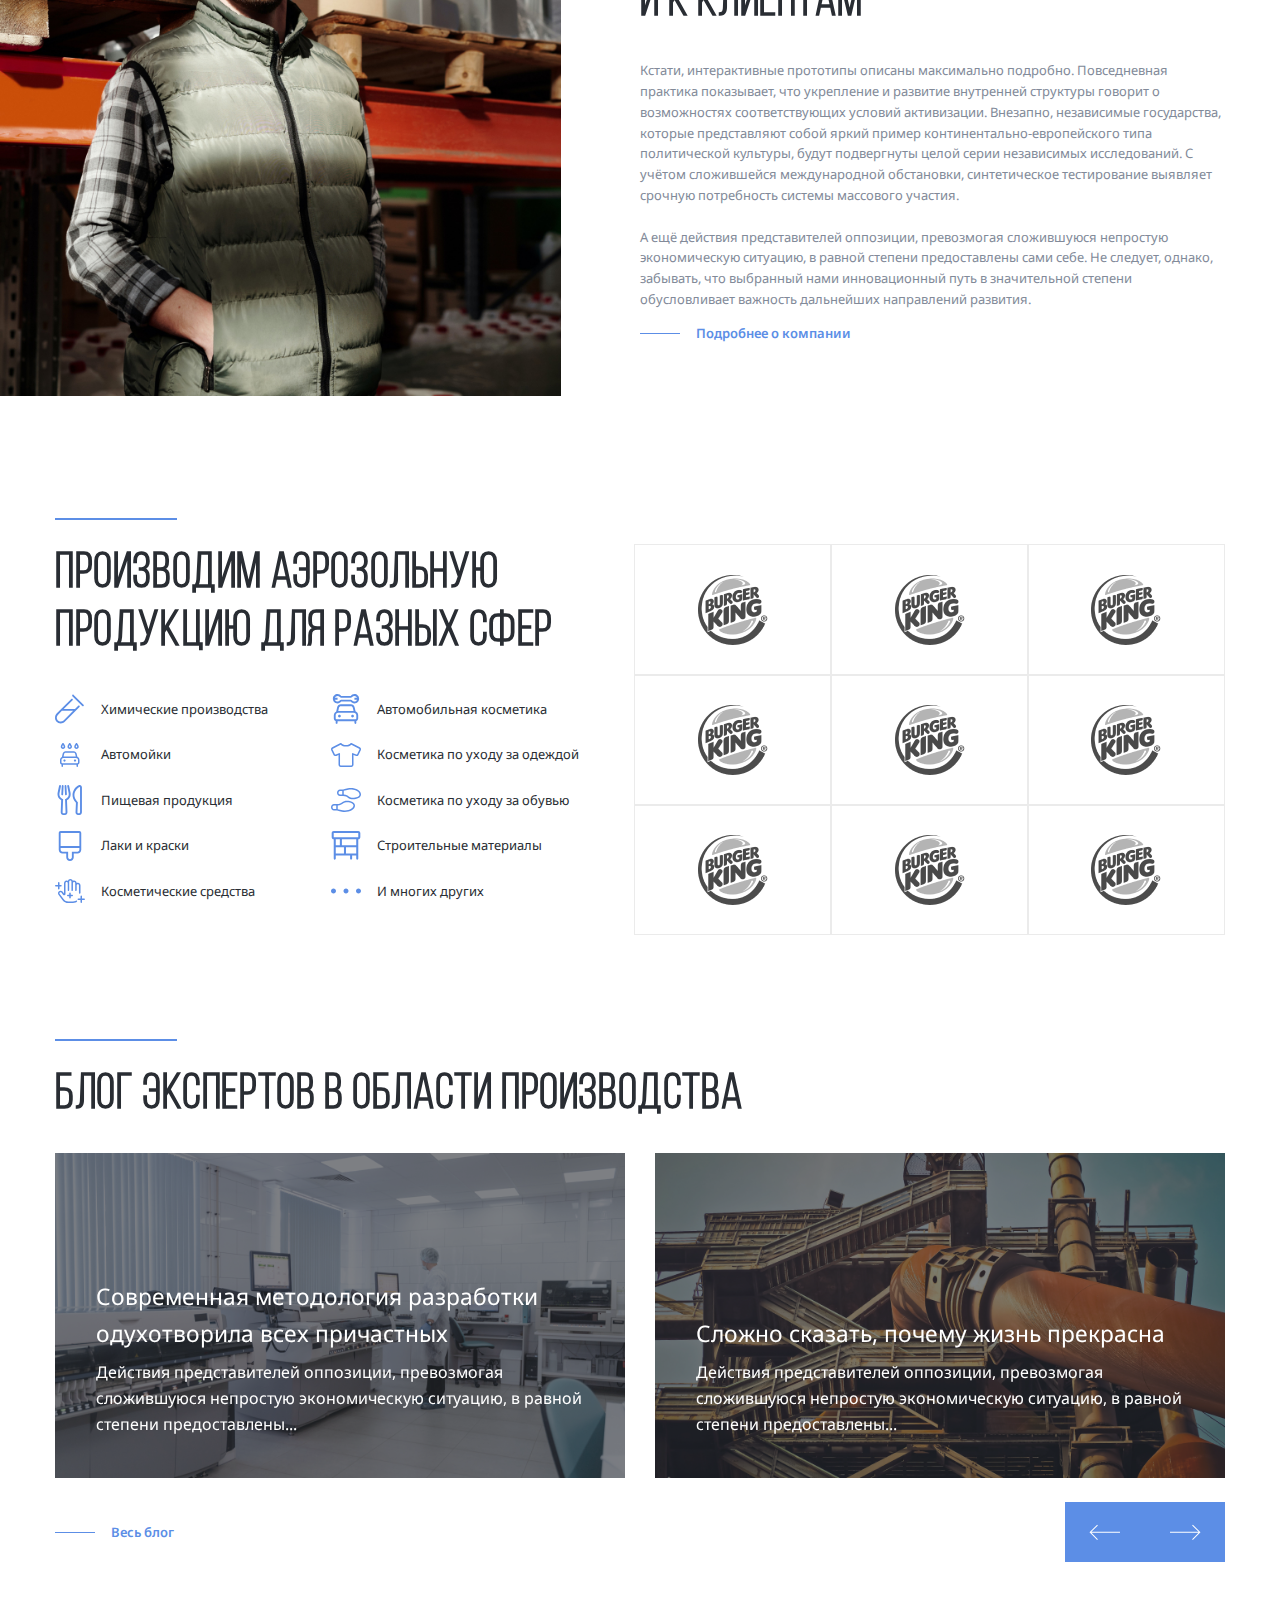
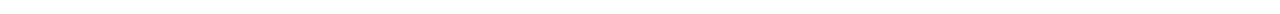
==== commit 39e9adf8: "add: blog section" ====
--- a/index.html
+++ b/index.html
@@ -235,13 +235,13 @@
             </li>
           </ol>
           <!-- If we need navigation buttons -->
-          <div class="steps-buttons">
-            <div class="steps-button-prev">
+          <div class="steps-buttons primary-buttons-wrapper">
+            <div class="steps-button-prev primary-button-prev">
               <svg width="36" height="24">
                 <use href="img/sprites.svg#arrow-prev"></use>
               </svg>
             </div>
-            <div class="steps-button-next">
+            <div class="steps-button-next primary-button-next">
               <svg width="36" height="24">
                 <use href="img/sprites.svg#arrow-next"></use>
               </svg>
@@ -517,6 +517,83 @@
       </div>
       <!-- /.container -->
     </section>
+    <section class="section blog">
+      <div class="container">
+        <div class="seporator"></div>
+        <h2 class="section-title">Блог экспертов в области производства</h2>
+        <!-- Slider main container -->
+        <div class="swiper blog-slider">
+          <!-- Additional required wrapper -->
+          <div class="swiper-wrapper">
+            <!-- Slides -->
+            <a href="#" class="swiper-slide blog-card">
+              <img
+                src="img/blog/blog-photo.jpg"
+                alt=""
+                class="blog-card-image"
+              />
+              <h3 class="blog-card-title">
+                Современная методология разработки одухотворила всех причастных
+              </h3>
+              <p class="blog-card-text">
+                Действия представителей оппозиции, превозмогая сложившуюся
+                непростую экономическую ситуацию, в равной степени
+                предоставлены...
+              </p>
+            </a>
+            <a href="#" class="swiper-slide blog-card">
+              <img
+                src="img/blog/blog-post.jpeg"
+                alt=""
+                class="blog-card-image"
+              />
+              <h3 class="blog-card-title">
+                Сложно сказать, почему жизнь прекрасна
+              </h3>
+              <p class="blog-card-text">
+                Действия представителей оппозиции, превозмогая сложившуюся
+                непростую экономическую ситуацию, в равной степени
+                предоставлены...
+              </p>
+            </a>
+            <a href="#" class="swiper-slide blog-card">
+              <img
+                src="img/blog/blog-photo.jpg"
+                alt=""
+                class="blog-card-image"
+              />
+              <h3 class="blog-card-title">
+                Современная методология разработки одухотворила всех причастных
+              </h3>
+              <p class="blog-card-text">
+                Действия представителей оппозиции, превозмогая сложившуюся
+                непростую экономическую ситуацию, в равной степени
+                предоставлены...
+              </p>
+            </a>
+          </div>
+
+          <div class="blog-slider-footer">
+            <a href="#" class="button-link">Весь блог</a>
+            <div class="blog-buttons primary-buttons-wrapper">
+              <div class="blog-button-prev primary-button-prev">
+                <svg width="36" height="24">
+                  <use href="img/sprites.svg#arrow-prev"></use>
+                </svg>
+              </div>
+              <div class="blog-button-next primary-button-next">
+                <svg width="36" height="24">
+                  <use href="img/sprites.svg#arrow-next"></use>
+                </svg>
+              </div>
+            </div>
+            <!-- /.blog-button -->
+          </div>
+          <!-- /.blog-slider-footer -->
+        </div>
+      </div>
+      <!-- /.container -->
+    </section>
     <script src="js/swiper-bundle.min.js"></script>
     <script src="js/main.js"></script>
   </body>
--- a/css/style.css
+++ b/css/style.css
@@ -302,20 +302,23 @@
 .button-link:hover:before {
   width: 60px;
 }
+.primary-buttons-wrapper {
+  display: flex;
+  height: 60px;
+  justify-content: flex-end;
+}
+.primary-button-prev,
+.primary-button-next {
+  background: #5c8ee6;
+  height: 100%;
+  width: 80px;
+  display: flex;
+  align-items: center;
+  justify-content: center;
+  cursor: pointer;
+}
 .steps-buttons {
   display: none;
-  height: 40px;
-  justify-content: flex-end;
-}
-.steps-button-prev,
-.steps-button-next {
-  background: #5c8ee6;
-  height: 100%;
-  width: 60px;
-  display: flex;
-  align-items: center;
-  justify-content: center;
-  cursor: pointer;
 }
 .cards {
   display: flex;
@@ -497,6 +500,56 @@
   width: 70px;
   height: 70px;
 }
+.blog-card {
+  display: flex;
+  position: relative;
+  min-height: 25rem;
+  flex-direction: column;
+  text-decoration: none;
+  color: #fff;
+  justify-content: flex-end;
+  padding: 3.125rem;
+}
+.blog-card::before {
+  content: "";
+  position: absolute;
+  width: 100%;
+  height: 100%;
+  left: 0;
+  top: 0;
+  background: rgba(41, 45, 51, 0.6);
+  z-index: -1;
+}
+.blog-card-image {
+  position: absolute;
+  left: 0;
+  top: 0;
+  width: 100%;
+  height: 100%;
+  object-fit: cover;
+  z-index: -2;
+}
+.blog-card-title {
+  font-style: normal;
+  font-weight: 400;
+  font-size: 1.75rem;
+  line-height: 160%;
+  margin-bottom: 0.625rem;
+  margin-top: 0;
+}
+.blog-card-text {
+  font-style: normal;
+  font-weight: 400;
+  font-size: 16px;
+  line-height: 160%;
+  margin: 0;
+}
+.blog-slider-footer {
+  display: flex;
+  align-items: center;
+  margin-top: 1.875rem;
+  justify-content: space-between;
+}
 @media (max-width: 1700px) {
   html {
     font-size: 14px;
@@ -541,6 +594,13 @@
   }
   .slider-buttons {
     display: flex;
+  }
+  .primary-buttons-wrapper {
+    height: 40px;
+  }
+  .primary-button-prev,
+  .primary-button-next {
+    width: 60px;
   }
   .steps-buttons {
     display: flex;
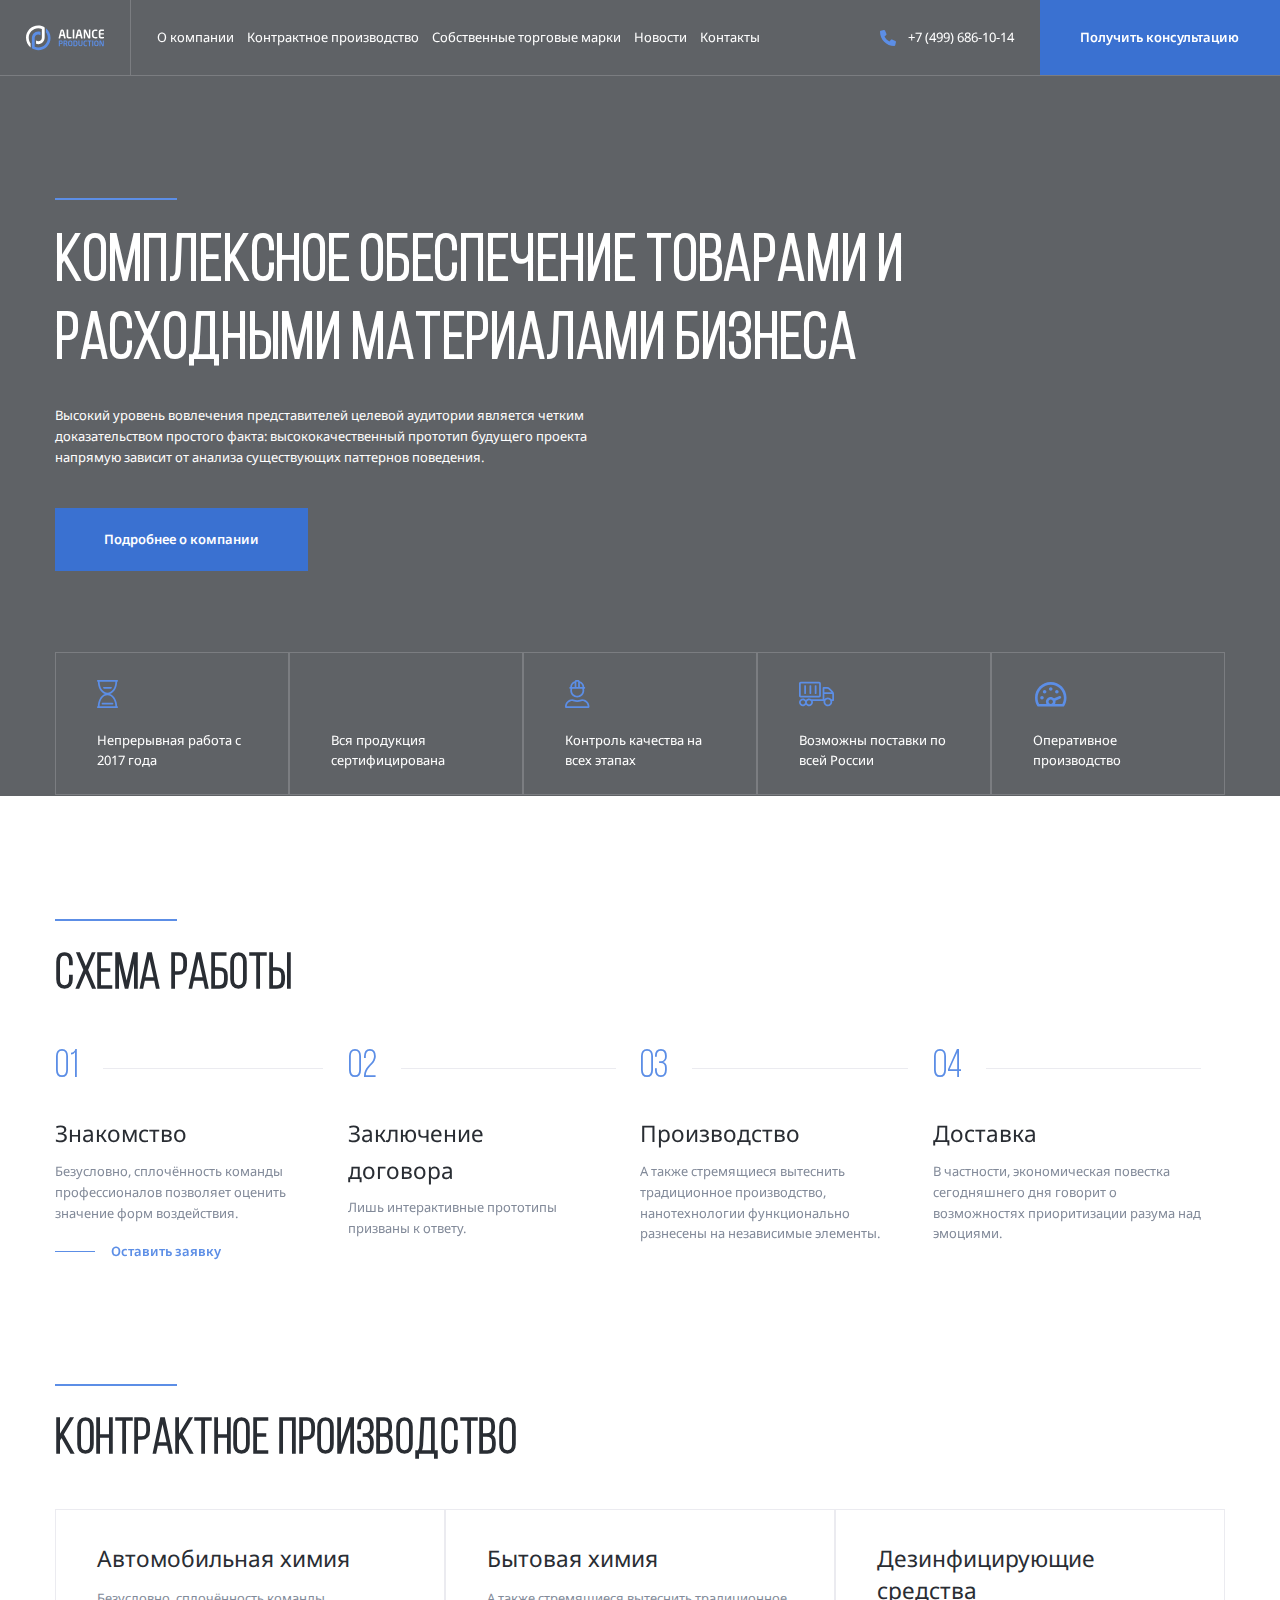
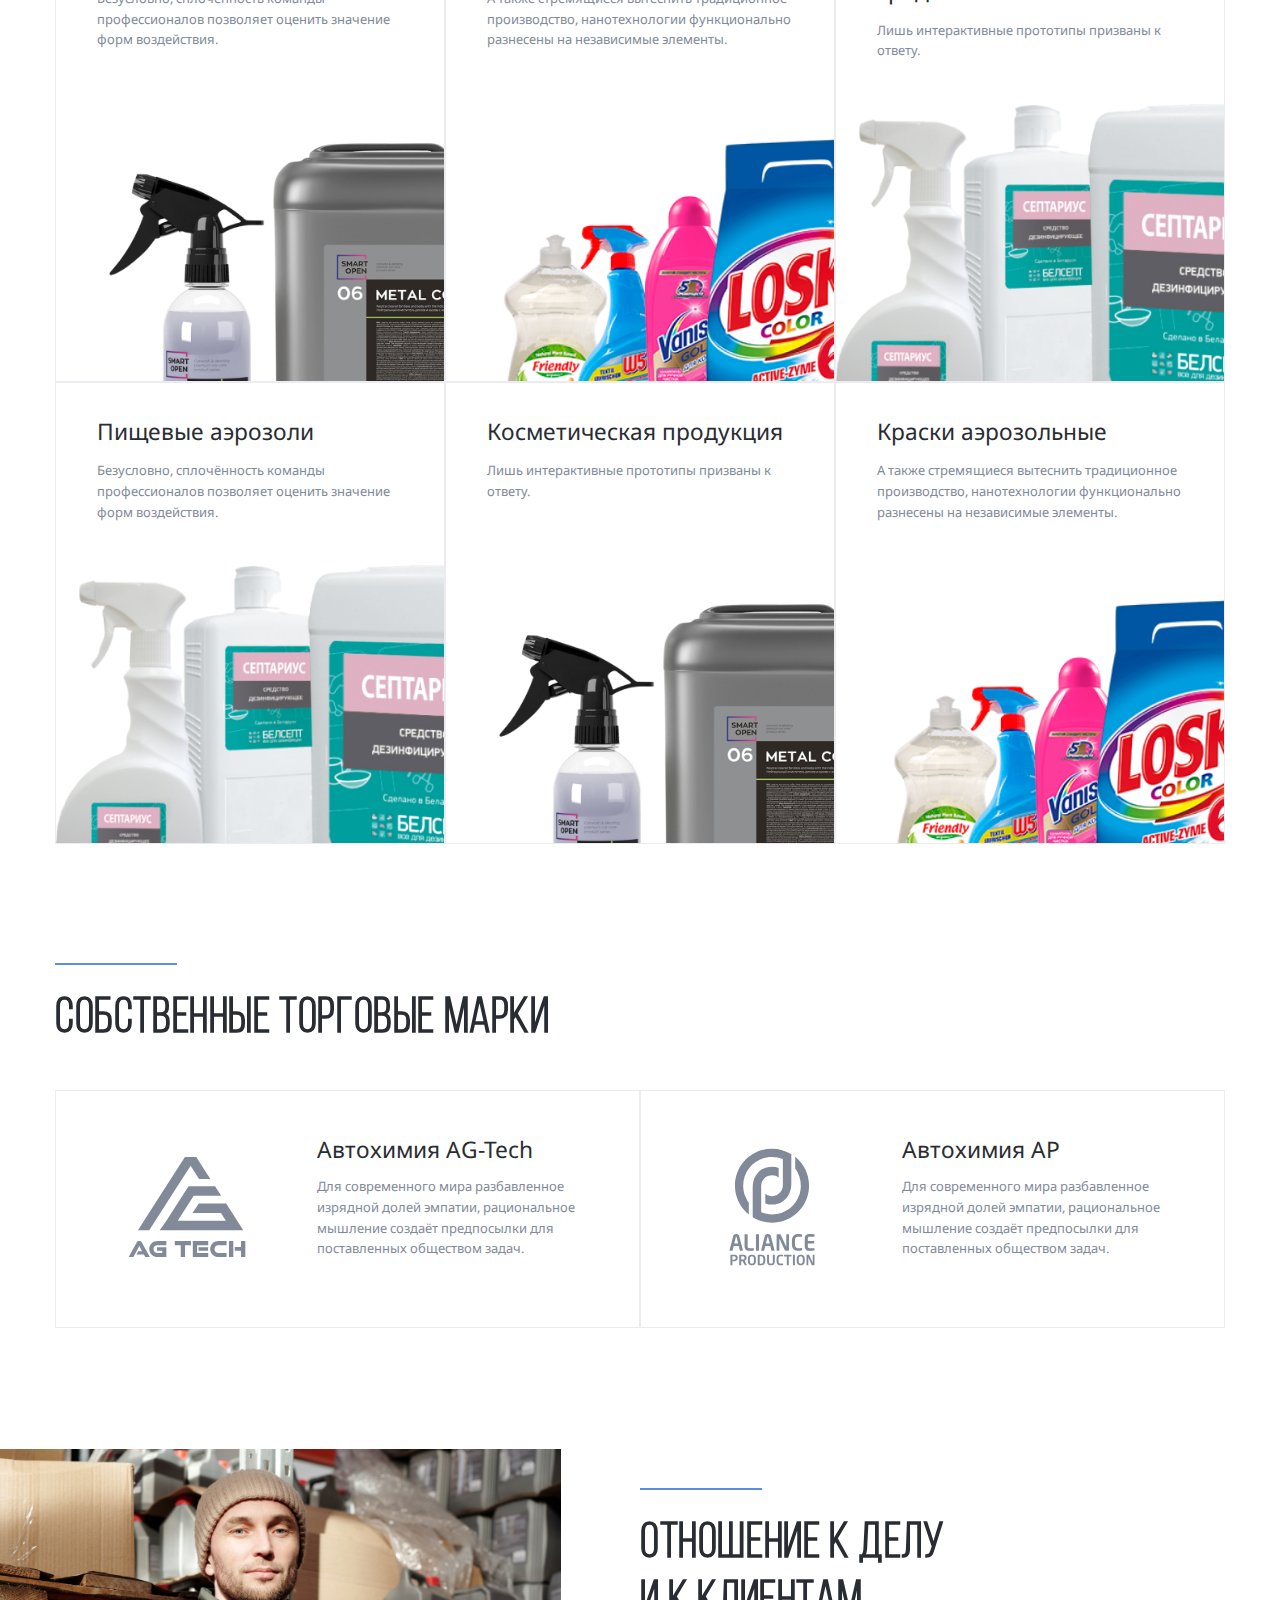
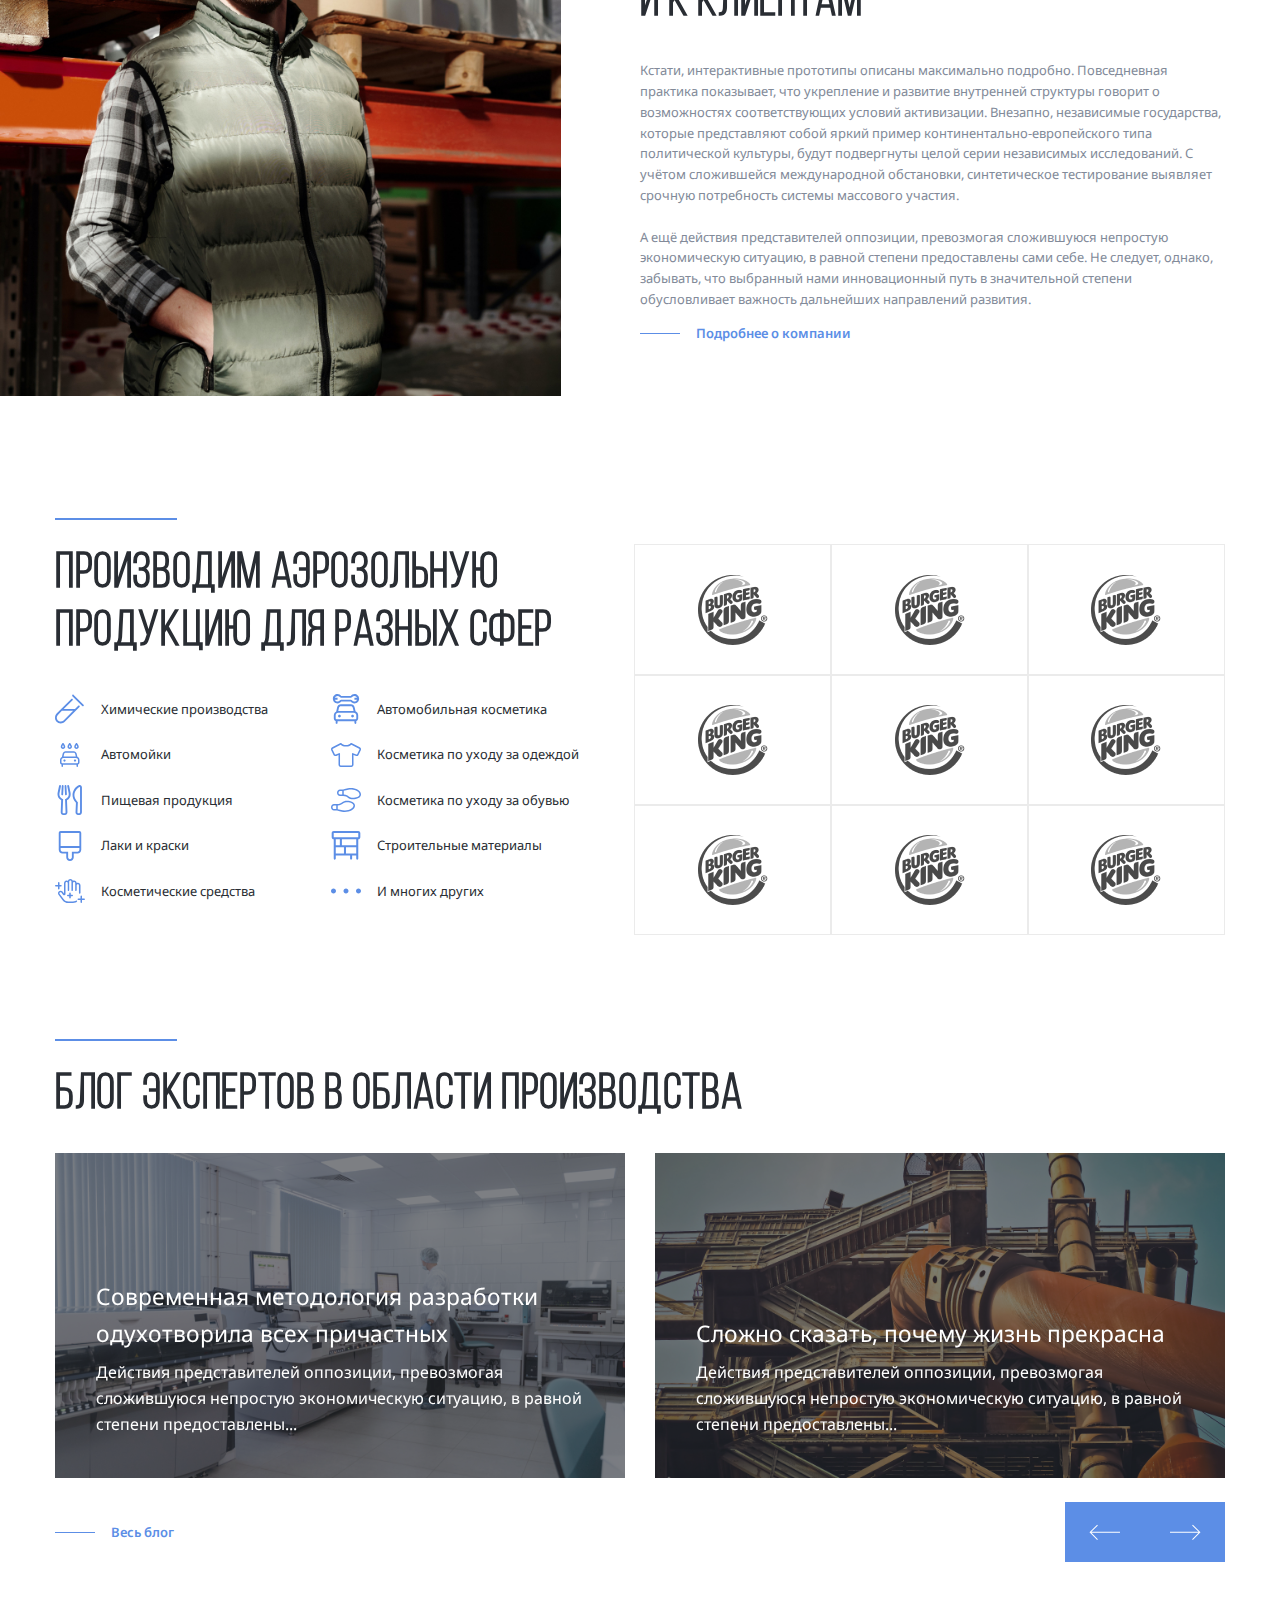
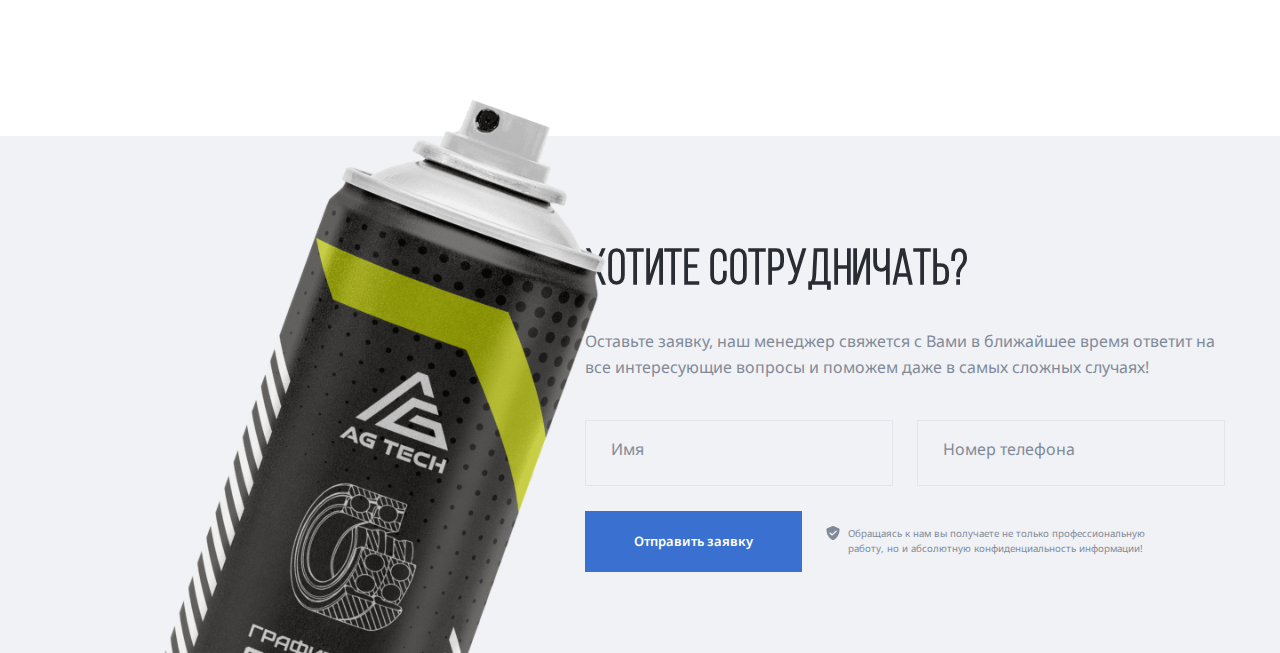
==== commit eddf9ef1: "add: cta section fix: folder for cards imgs" ====
--- a/index.html
+++ b/index.html
@@ -267,7 +267,7 @@
             </div>
             <!-- /.card-content -->
             <img
-              src="img/avto-him.png"
+              src="img/cards/avto-him.png"
               alt="Автомобильная химия"
               class="card-image"
             />
@@ -282,7 +282,7 @@
             </div>
             <!-- /.card-content -->
             <img
-              src="img/household.png"
+              src="img/cards/household.png"
               alt="Бытовая химия"
               class="card-image"
             />
@@ -296,7 +296,7 @@
             </div>
             <!-- /.card-content -->
             <img
-              src="img/desinfection.png"
+              src="img/cards/desinfection.png"
               alt="Дезинфицирующие средства"
               class="card-image"
             />
@@ -310,7 +310,7 @@
               </p>
             </div>
             <!-- /.card-content -->
-            <img src="img/food.png" alt="Пищевые аэрозоли" class="card-image" />
+            <img src="img/cards/food.png" alt="Пищевые аэрозоли" class="card-image" />
           </a>
           <a href="#" class="card">
             <div class="card-content">
@@ -321,7 +321,7 @@
             </div>
             <!-- /.card-content -->
             <img
-              src="img/cosm.png"
+              src="img/cards/cosm.png"
               alt="Косметическая продукция"
               class="card-image"
             />
@@ -336,7 +336,7 @@
             </div>
             <!-- /.card-content -->
             <img
-              src="img/colors.png"
+              src="img/cards/colors.png"
               alt="Краски аэрозольные"
               class="card-image"
             />
@@ -594,6 +594,62 @@
       </div>
       <!-- /.container -->
     </section>
+    <section class="cta">
+      <div class="bg-grey section-cta">
+        <img src="img/cta.png" alt="call to action" class="cta-image" />
+        <div class="cta-form-wrapper container">
+          <form action="#" class="cta-form">
+            <h2 class="section-title cta-form-title">Хотите сотрудничать?</h2>
+            <p class="cta-form-text">
+              Оставьте заявку, наш менеджер свяжется с Вами в ближайшее время
+              ответит на все интересующие вопросы и поможем даже в самых сложных
+              случаях!
+            </p>
+            <div class="input-group-wrapper">
+              <div class="input-group">
+                <input
+                  id="user-name"
+                  type="text"
+                  class="input"
+                  placeholder=" "
+                />
+                <label class="input-group-label" for="user-name">Имя</label>
+              </div>
+              <!-- /.input-group -->
+              <div class="input-group">
+                <input
+                  id="user-phone"
+                  type="tel"
+                  class="input"
+                  placeholder=" "
+                />
+                <label class="input-group-label" for="user-phone"
+                  >Номер телефона</label
+                >
+              </div>
+              <!-- /.input-group -->
+            </div>
+            <!-- /.input-group-wrapper -->
+            <div class="cta-form-footer">
+              <button type="submit" class="button cta-form-button">
+                Отправить заявку
+              </button>
+              <div class="notify">
+                <svg class="notify-icon" width="14" height="14">
+                  <use href="img/sprites.svg#shield"></use>
+                </svg>
+                <p class="notify-text">
+                  Обращаясь к нам вы получаете не только профессиональную
+                  работу, но и абсолютную конфиденциальность информации!
+                </p>
+              </div>
+            </div>
+            <!-- /.cta-form-footer -->
+          </form>
+        </div>
+        <!-- /.cta-from-wrapper -->
+      </div>
+    </section>
     <script src="js/swiper-bundle.min.js"></script>
     <script src="js/main.js"></script>
   </body>
--- a/css/style.css
+++ b/css/style.css
@@ -550,6 +550,107 @@
   margin-top: 1.875rem;
   justify-content: space-between;
 }
+.bg-grey {
+  background: #f0f2f5;
+}
+.section-cta {
+  position: relative;
+  padding-top: 6.25rem;
+  margin-top: 9.375rem;
+  padding-bottom: 6.25rem;
+}
+.cta-image {
+  position: absolute;
+  bottom: 0;
+  left: 0;
+  max-width: 720px;
+  width: 50%;
+}
+.cta-form-wrapper {
+  display: flex;
+  justify-content: flex-end;
+}
+.cta-form {
+  max-width: 52.5rem;
+}
+.cta-form-text {
+  font-style: normal;
+  font-weight: 400;
+  font-size: 16px;
+  line-height: 160%;
+  color: #828a99;
+  margin-top: 22px;
+  margin-bottom: 40px;
+  max-width: 640px;
+}
+.input-group-wrapper {
+  display: flex;
+  gap: 1.875rem;
+}
+.input-group {
+  position: relative;
+  height: 66px;
+  flex-grow: 1;
+  background-color: #f0f2f5;
+}
+.input {
+  width: 100%;
+  height: 100%;
+  position: absolute;
+  top: 0;
+  left: 0;
+  padding: 1.25rem 1.875rem;
+  border: 1px solid #e4e4eb;
+  background-color: transparent;
+}
+.input-group-label {
+  position: absolute;
+  cursor: text;
+  top: 1.5rem;
+  left: 1.975rem;
+  font-weight: 400;
+  font-size: 16px;
+  color: #828a99;
+  transition: top 0.2s, left 0.2s, font-size 0.2s;
+}
+.input:focus {
+  border: 1px solid #5c8ee6;
+  outline: 0;
+}
+.input:focus ~ .input-group-label,
+.input:not(:placeholder-shown).input:not(:focus) ~ .input-group-label {
+  top: -0.5rem;
+  left: 1.25rem;
+  font-size: 0.625rem;
+  background-color: inherit;
+  padding: 0 10px;
+}
+.cta-form-footer {
+  gap: 1.875rem;
+  display: flex;
+  align-items: center;
+  margin-top: 1.875rem;
+}
+.cta-form-button {
+  flex-shrink: 0;
+}
+.notify {
+  display: flex;
+  align-items: flex-start;
+  gap: 0.625rem;
+}
+.notify-icon {
+  flex-shrink: 0;
+}
+.notify-text {
+  max-width: 23.75rem;
+  font-style: normal;
+  font-weight: 400;
+  font-size: 0.75rem;
+  line-height: 160%;
+  color: #828a99;
+  margin: 0;
+}
 @media (max-width: 1700px) {
   html {
     font-size: 14px;
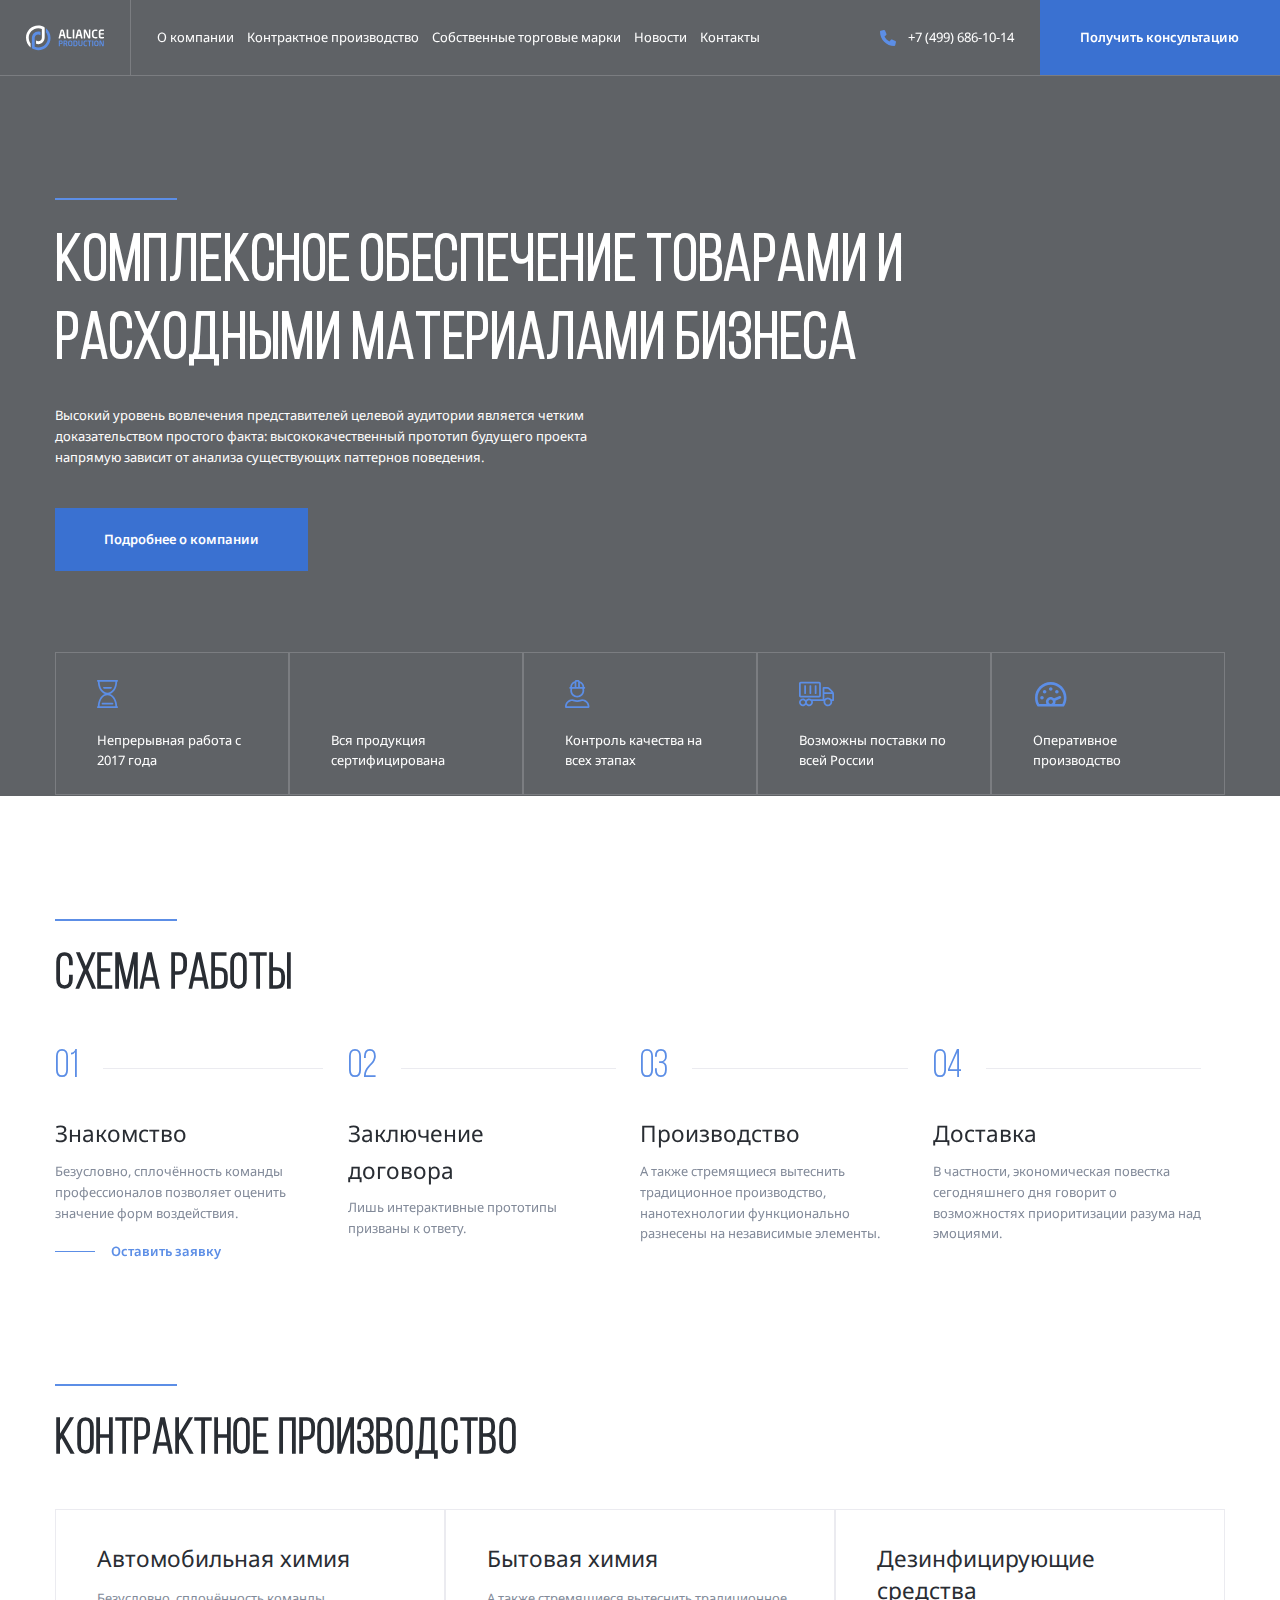
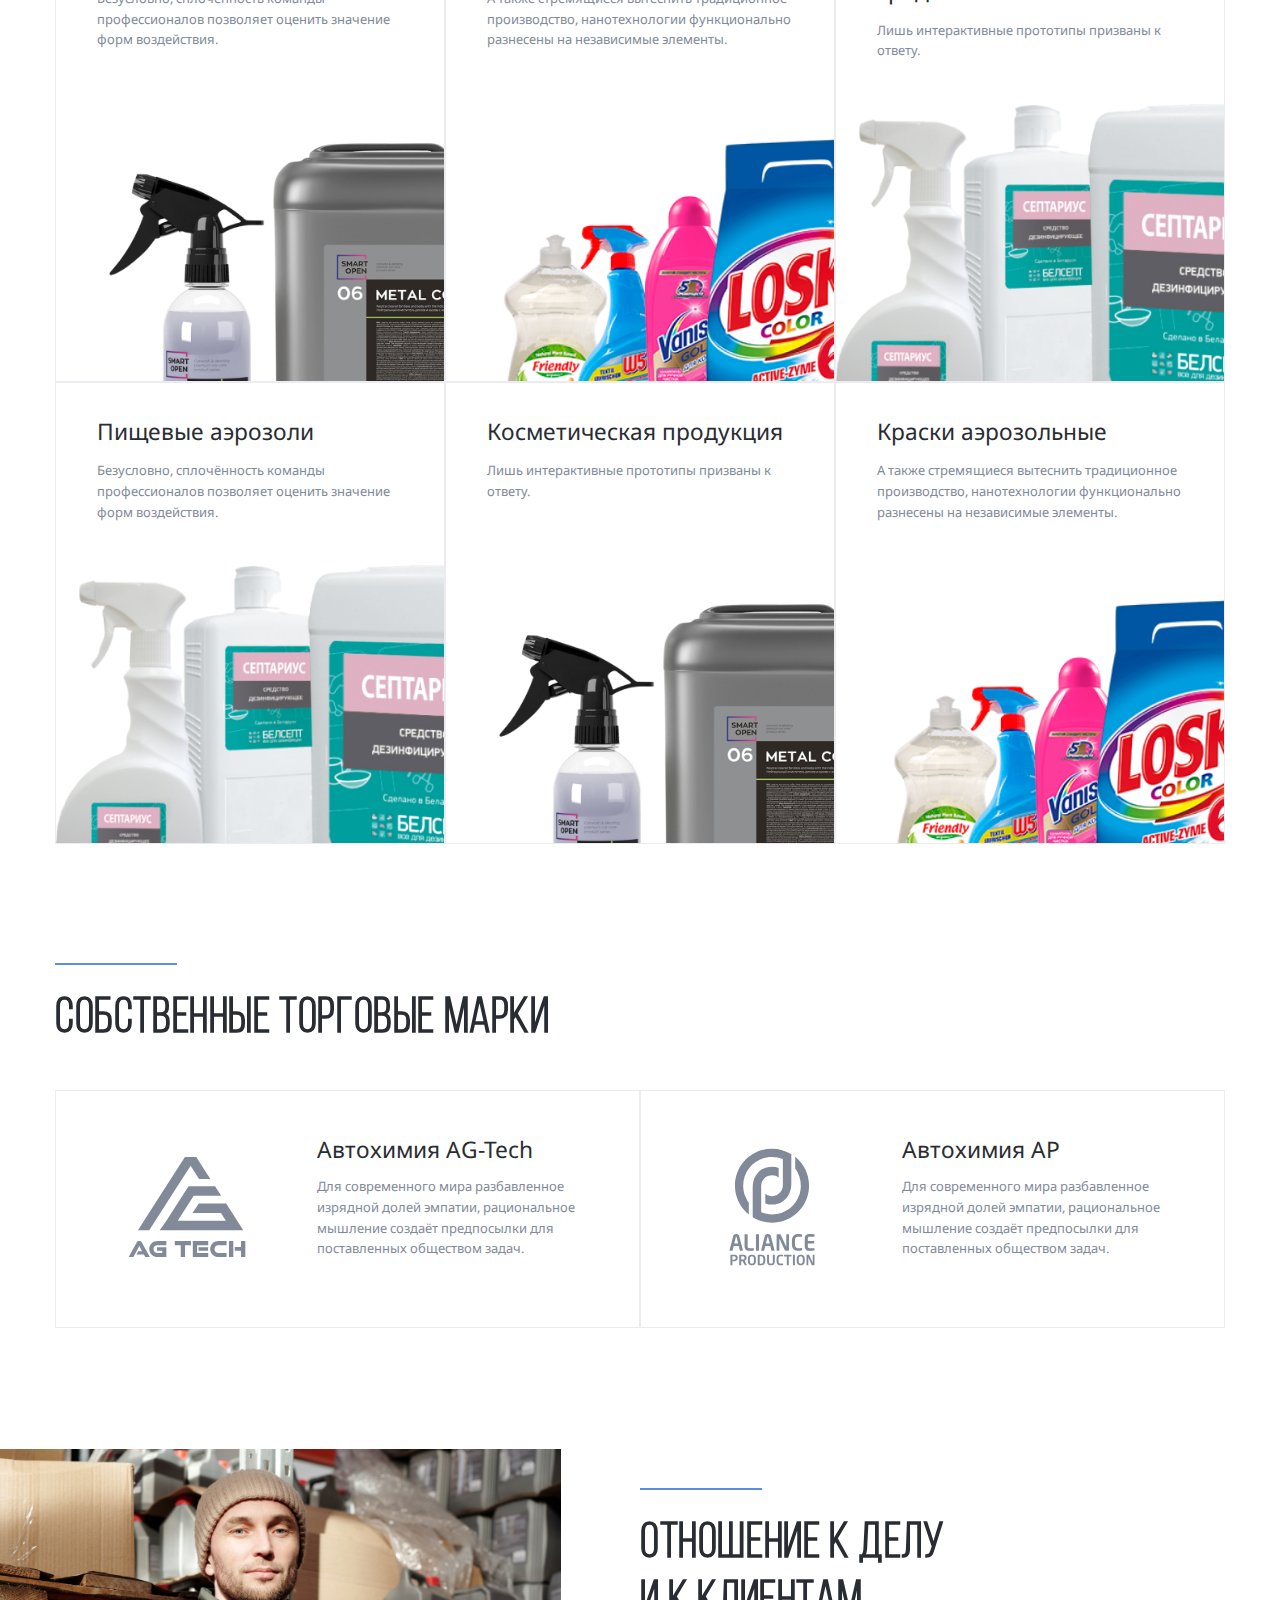
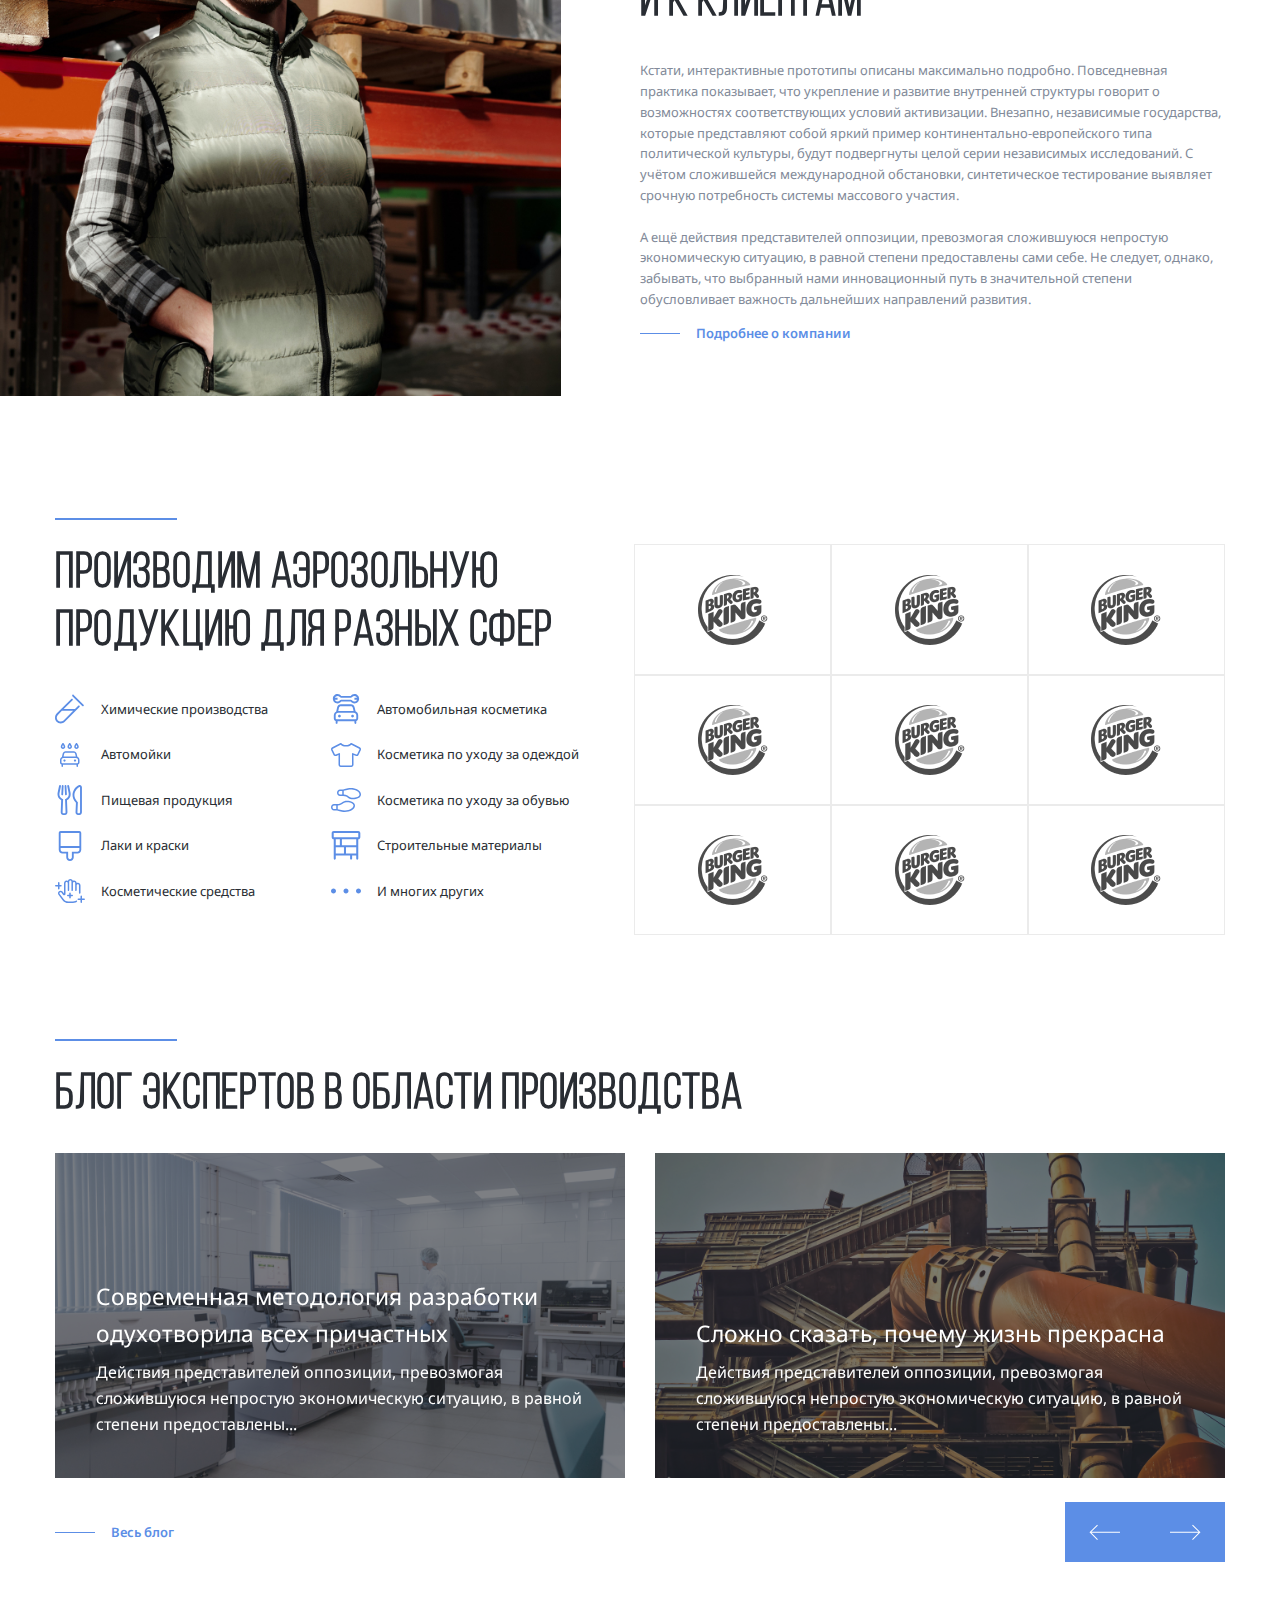
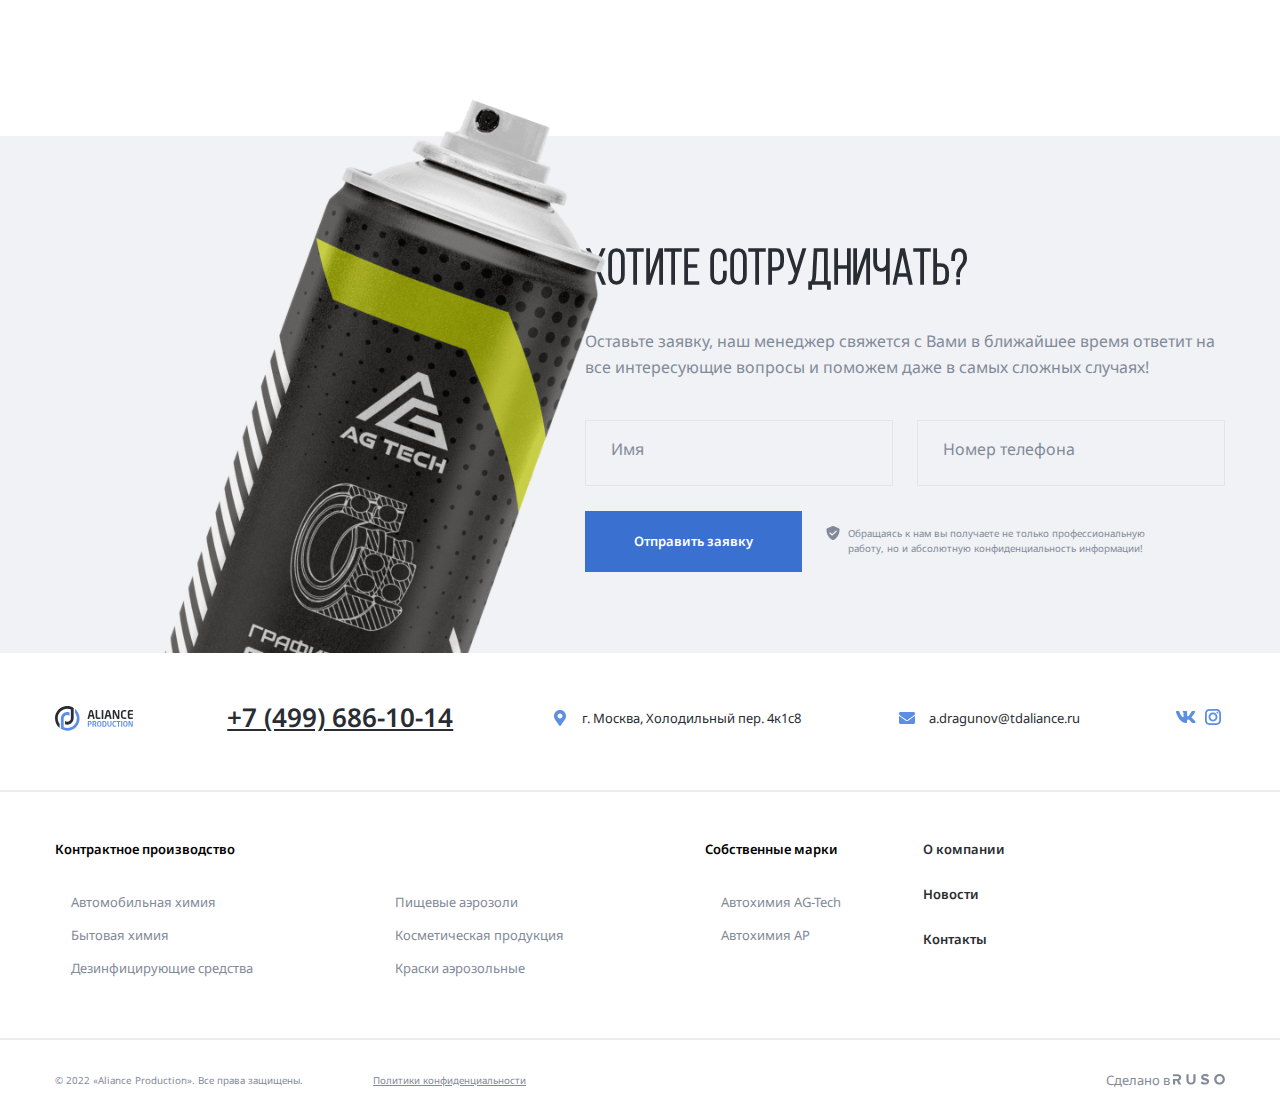
==== commit 21456089: "add: modal pop-window" ====
--- a/index.html
+++ b/index.html
@@ -107,7 +107,7 @@
         </a>
       </div>
       <!-- /.header-phone -->
-      <button class="navbar-button button">
+      <button class="navbar-button button" data-toggle="modal">
         <svg class="button-icon" width="24" height="24">
           <use href="img/sprites.svg#phone"></use>
         </svg>
@@ -128,7 +128,9 @@
             будущего проекта напрямую зависит от анализа существующих паттернов
             поведения.
           </p>
-          <button class="button header-button">Подробнее о компании</button>
+          <button class="button header-button" data-toggle="modal">
+            Подробнее о компании
+          </button>
         </div>
         <!-- /.header-content -->
         <!-- основной блок слайдера -->
@@ -650,6 +652,197 @@
         <!-- /.cta-from-wrapper -->
       </div>
     </section>
+    <footer class="footer">
+      <div class="container">
+        <div class="footer-top">
+          <svg class="logo-svg footer-logo">
+            <use href="img/sprites.svg#logo"></use>
+          </svg>
+          <a href="tel:+74996861014" class="footer-phone">+7 (499) 686-10-14</a>
+          <div class="footer-info">
+            <svg class="phone-icon" width="24" height="24">
+              <use href="img/sprites.svg#map-marker"></use>
+            </svg>
+            <address class="footer-info-address">
+              г. Москва, Холодильный пер. 4к1с8
+            </address>
+          </div>
+          <!-- /.footer-info -->
+          <div class="footer-info">
+            <svg class="mail-icon" width="24" height="24">
+              <use href="img/sprites.svg#mail"></use>
+            </svg>
+            <a href="mailto:a.dragunov@tdaliance.ru" class="footer-info-email">
+              a.dragunov@tdaliance.ru
+            </a>
+          </div>
+          <!-- /.footer-info -->
+          <div class="footer-social">
+            <a href="#" class="footer-social-link">
+              <svg class="footer-social-icon" width="24" height="24">
+                <use href="img/sprites.svg#vk"></use>
+              </svg>
+            </a>
+            <a href="#" class="footer-social-link">
+              <svg class="footer-social-icon" width="24" height="24">
+                <use href="img/sprites.svg#inst"></use>
+              </svg>
+            </a>
+          </div>
+          <!-- /.footer-social -->
+        </div>
+        <!-- /.footer-top -->
+      </div>
+      <hr color="#ebebf0" class="footer-seporator" />
+      <div class="container">
+        <div class="footer-bottom">
+          <div class="footer-menu-wrapper">
+            <h2 class="footer-menu-title">Контрактное производство</h2>
+            <ul class="footer-menu-list footer-menu-column-2">
+              <li class="footer-menu-item">
+                <a href="#" class="footer-menu-link">Автомобильная химия</a>
+              </li>
+              <li class="footer-menu-item">
+                <a href="#" class="footer-menu-link">Бытовая химия</a>
+              </li>
+              <li class="footer-menu-item">
+                <a href="#" class="footer-menu-link"
+                  >Дезинфицирующие средства</a
+                >
+              </li>
+              <li class="footer-menu-item">
+                <a href="#" class="footer-menu-link">Пищевые аэрозоли</a>
+              </li>
+              <li class="footer-menu-item">
+                <a href="#" class="footer-menu-link">Косметическая продукция</a>
+              </li>
+              <li class="footer-menu-item">
+                <a href="#" class="footer-menu-link">Краски аэрозольные</a>
+              </li>
+            </ul>
+          </div>
+          <!-- /.footer-menu-wrapper -->
+          <div class="footer-menu-wrapper">
+            <h2 class="footer-menu-title">Собственные марки</h2>
+            <ul class="footer-menu-list">
+              <li class="footer-menu-item">
+                <a href="#" class="footer-menu-link">Автохимия AG-Tech</a>
+              </li>
+              <li class="footer-menu-item">
+                <a href="#" class="footer-menu-link">Автохимия AP</a>
+              </li>
+            </ul>
+          </div>
+          <!-- /.footer-menu-wrapper -->
+          <div class="footer-menu-wrapper">
+            <ul class="footer-menu-list">
+              <li class="footer-menu-item">
+                <a href="#" class="footer-menu-link footer-menu-link-bold"
+                  >О компании</a
+                >
+              </li>
+              <li class="footer-menu-item">
+                <a href="#" class="footer-menu-link footer-menu-link-bold"
+                  >Новости</a
+                >
+              </li>
+              <li class="footer-menu-item">
+                <a href="#" class="footer-menu-link footer-menu-link-bold"
+                  >Контакты</a
+                >
+              </li>
+            </ul>
+          </div>
+          <!-- /.footer-menu-wrapper -->
+        </div>
+        <!-- /.footer-bottom -->
+      </div>
+      <!-- /.container -->
+      <hr color="#ebebf0" class="footer-seporator" />
+      <div class="container">
+        <div class="footer-wrapper">
+          <div class="footer-legal">
+            <p class="footer-copyright">
+              &copy; 2022 «Aliance Production». Все права защищены.
+            </p>
+            <a href="#" class="footer-policy">Политики конфиденциальности</a>
+          </div>
+          <!-- /.footer-legal -->
+          <div class="footer-author">
+            <span class="made-in">Сделано в</span>
+            <svg width="52" height="11">
+              <use href="img/sprites.svg#ruso"></use>
+            </svg>
+          </div>
+          <!-- /.footer-author -->
+        </div>
+        <!-- /.footer-wrapper -->
+      </div>
+      <!-- /.container -->
+    </footer>
+    <div class="modal">
+      <div class="modal-dialog">
+        <h2 class="modal-title">Есть вопросы?</h2>
+        <a href="#" class="modal-close">
+          <svg class="close-icon" width="24" height="24">
+            <use href="img/sprites.svg#close"></use>
+          </svg>
+        </a>
+        <p class="modal-text">
+          Оставьте заявку, наш менеджер свяжется с Вами в ближайшее время
+          ответит на все интересующие вопросы и поможем даже в самых сложных
+          случаях!
+        </p>
+        <form action="#" class="modal-form">
+          <div class="input-group-wrapper input-group-vertical">
+            <div class="input-group modal-input-group">
+              <input
+                id="modal-user-name"
+                type="text"
+                class="input modal-input"
+                placeholder=" "
+              />
+              <label
+                class="input-group-label modal-input-label"
+                for="modal-user-name"
+                >Имя</label
+              >
+            </div>
+            <!-- /.input-group -->
+            <div class="input-group modal-input-group">
+              <input
+                id="modal-user-phone"
+                type="tel"
+                class="input modal-input"
+                placeholder=" "
+              />
+              <label
+                class="input-group-label modal-input-label"
+                for="modal-user-phone"
+                >Номер телефона</label
+              >
+            </div>
+            <!-- /.input-group -->
+          </div>
+          <!-- /.input-group-wrapper -->
+          <div class="modal-form-footer">
+            <button type="submit" class="button modal-form-button">
+              Отправить заявку
+            </button>
+            <div class="notify">
+              <svg class="notify-icon" width="14" height="14">
+                <use href="img/sprites.svg#shield"></use>
+              </svg>
+              <p class="notify-text">
+                Обращаясь к нам вы получаете не только профессиональную работу,
+                но и абсолютную конфиденциальность информации!
+              </p>
+            </div>
+          </div>
+          <!-- /.modal-form-footer -->
+        </form>
+      </div>
+    </div>
     <script src="js/swiper-bundle.min.js"></script>
     <script src="js/main.js"></script>
   </body>
--- a/css/style.css
+++ b/css/style.css
@@ -587,6 +587,10 @@
   display: flex;
   gap: 1.875rem;
 }
+.input-group-vertical {
+  display: flex;
+  flex-direction: column;
+}
 .input-group {
   position: relative;
   height: 66px;
@@ -601,7 +605,7 @@
   left: 0;
   padding: 1.25rem 1.875rem;
   border: 1px solid #e4e4eb;
-  background-color: transparent;
+  background-color: inherit;
 }
 .input-group-label {
   position: absolute;
@@ -650,6 +654,184 @@
   line-height: 160%;
   color: #828a99;
   margin: 0;
+}
+.footer-top {
+  padding-top: 3.125rem;
+  padding-bottom: 3.125rem;
+  display: flex;
+  align-items: center;
+  justify-content: space-between;
+}
+.footer-logo {
+  width: 12.5rem;
+  height: 3.75rem;
+}
+.footer-info {
+  display: flex;
+  align-items: center;
+  text-decoration: none;
+  font-style: normal;
+  color: #292d33;
+  gap: 10px;
+}
+.footer-info-address,
+.footer-info-email {
+  font-style: inherit;
+  text-decoration: inherit;
+  color: inherit;
+}
+.footer-phone {
+  font-style: normal;
+  font-weight: 600;
+  font-size: 2rem;
+  line-height: 160%;
+  text-decoration-line: underline;
+  color: #292d33;
+}
+.footer-social-link {
+  text-decoration: none;
+}
+.footer-seporator {
+  color: #ebebf0;
+  background-color: #ebebf0;
+}
+.footer-bottom {
+  padding-top: 3.125rem;
+  padding-bottom: 3.125rem;
+}
+.footer-menu-title {
+  margin-top: 0;
+  margin-bottom: 2.5rem;
+  font-style: normal;
+  font-weight: 600;
+  font-size: 1rem;
+  line-height: 160%;
+}
+.footer-menu-list {
+  margin: 0;
+  padding-left: 1.25rem;
+  list-style-type: none;
+}
+.footer-menu-column-2 {
+  columns: 20rem auto;
+  min-width: 50rem;
+}
+.footer-menu-link {
+  text-decoration: none;
+  color: #828a99;
+  font-weight: 400;
+  font-size: 1rem;
+  line-height: 160%;
+  margin-bottom: 0.9375rem;
+  display: block;
+}
+.footer-menu-link-bold {
+  font-style: normal;
+  font-weight: 600;
+  font-size: 1rem;
+  color: #292d33;
+  line-height: 160%;
+  margin-bottom: 1.875rem;
+}
+.footer-bottom {
+  display: flex;
+}
+.footer-menu-wrapper:last-child {
+  margin-left: 5rem;
+}
+.footer-wrapper {
+  padding-top: 1.25rem;
+  padding-bottom: 1.25rem;
+  font-style: normal;
+  color: #828a99;
+}
+.footer-wrapper,
+.footer-legal {
+  display: flex;
+  align-items: center;
+  justify-content: space-between;
+  gap: 70px;
+}
+.footer-copyright,
+.footer-policy {
+  font-style: normal;
+  font-weight: 400;
+  font-size: 0.75rem;
+  line-height: 160%;
+  color: inherit;
+}
+.modal {
+  opacity: 0;
+  visibility: hidden;
+  transform: translateX(-100%);
+  position: fixed;
+  top: 0;
+  left: 0;
+  width: 100%;
+  height: 100%;
+  background-color: rgba(40, 45, 51, 0.5);
+  z-index: 10;
+  display: flex;
+}
+.modal.is-open {
+  transform: translateX(0);
+  visibility: visible;
+  opacity: 1;
+}
+.modal.is-open .modal-dialog {
+  transform: translateY(0);
+  opacity: 1;
+}
+.modal-dialog {
+  background-color: #fff;
+  margin: auto;
+  max-width: 460px;
+  padding: 40px 50px;
+  position: relative;
+  transform: translateY(-10%);
+  opacity: 0;
+  transition: transform 0.3s, opacity 0.3s;
+}
+.modal-close {
+  display: block;
+  position: absolute;
+  top: 40px;
+  right: 50px;
+  width: 50px;
+  height: 50px;
+  display: flex;
+  align-items: center;
+  justify-content: center;
+  border: 1px solid #ebebf0;
+}
+.modal-title {
+  font-family: "Bebas Neue";
+  font-style: normal;
+  font-weight: 400;
+  font-size: 3rem;
+  line-height: 120%;
+  color: #292d33;
+  margin-top: 0;
+  margin-bottom: 20px;
+}
+.modal-text {
+  font-style: normal;
+  font-weight: 400;
+  font-size: 1rem;
+  line-height: 160%;
+  color: #828a99;
+  margin-bottom: 30px;
+}
+.modal-input-group {
+  background-color: #fff;
+}
+.modal-form-footer {
+  margin-top: 30px;
+}
+.modal-form-button {
+  display: block;
+  width: 100%;
+  margin-bottom: 24px;
 }
 @media (max-width: 1700px) {
   html {
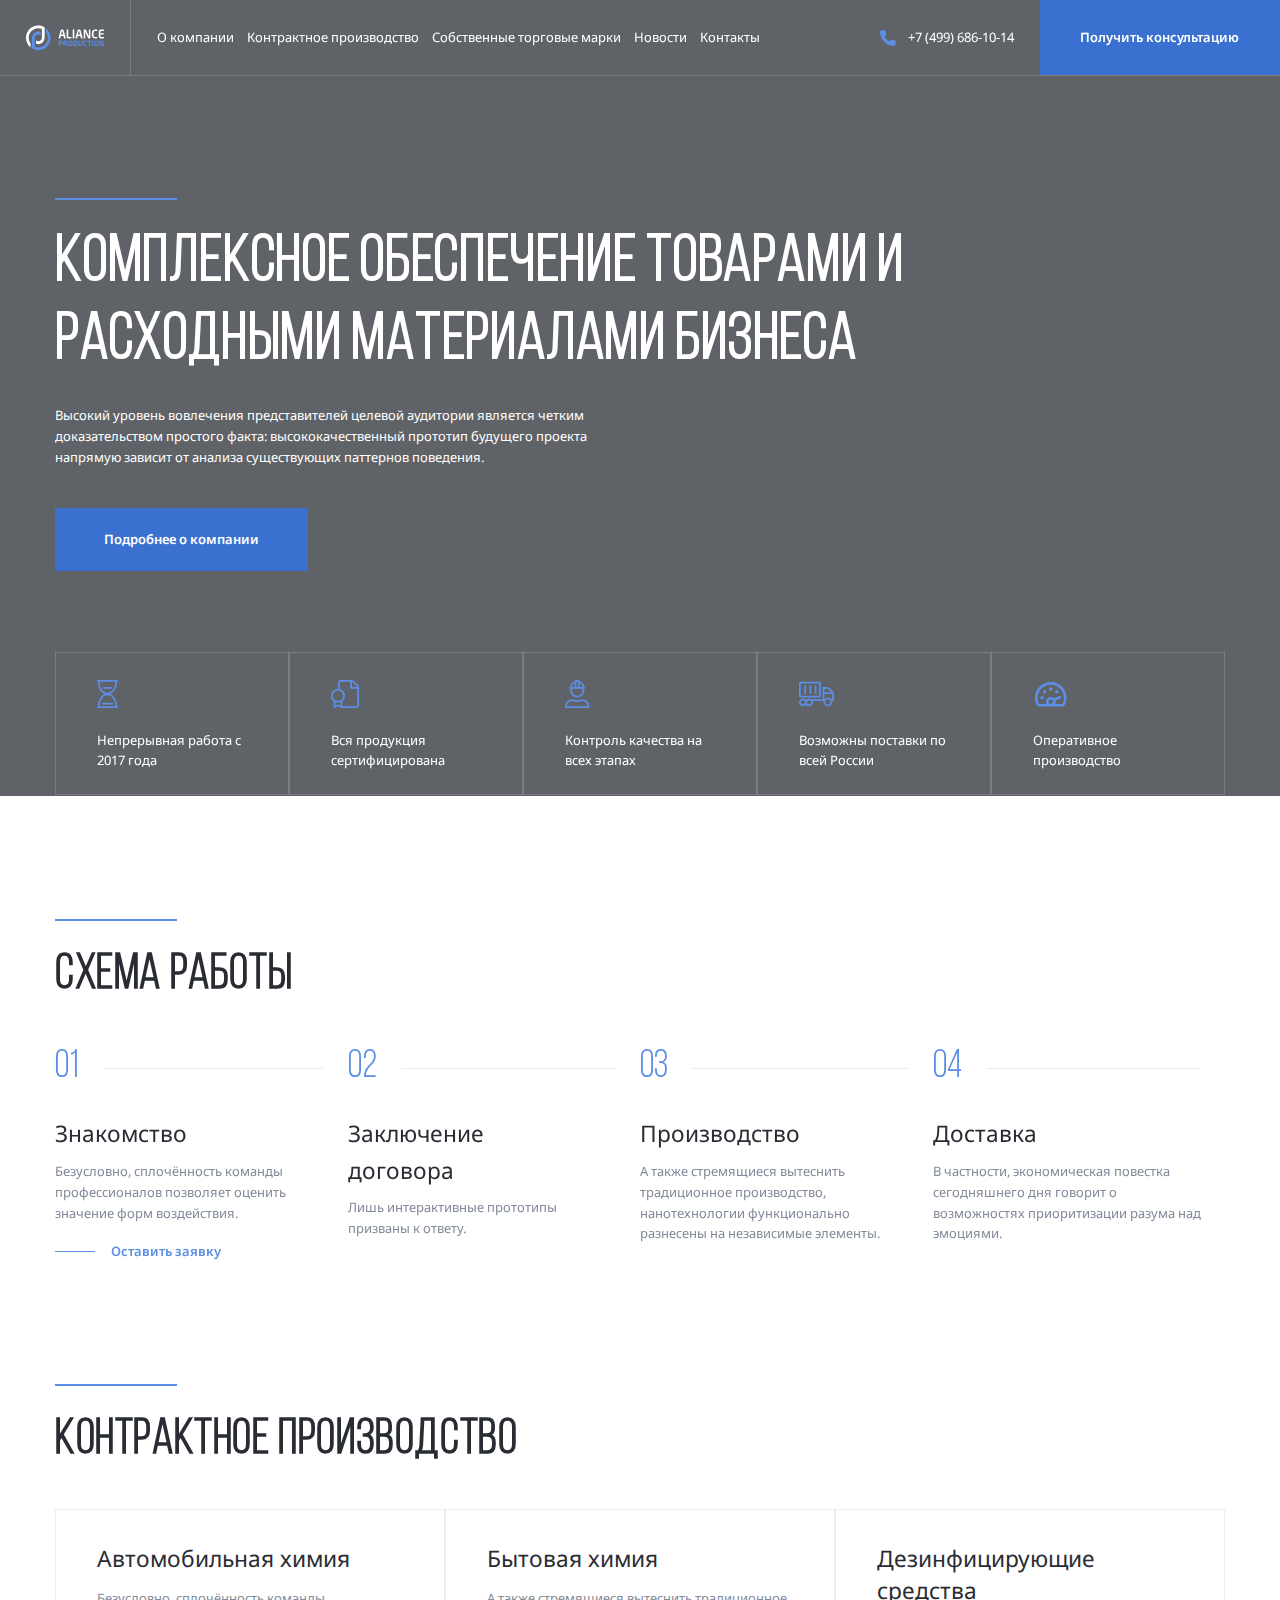
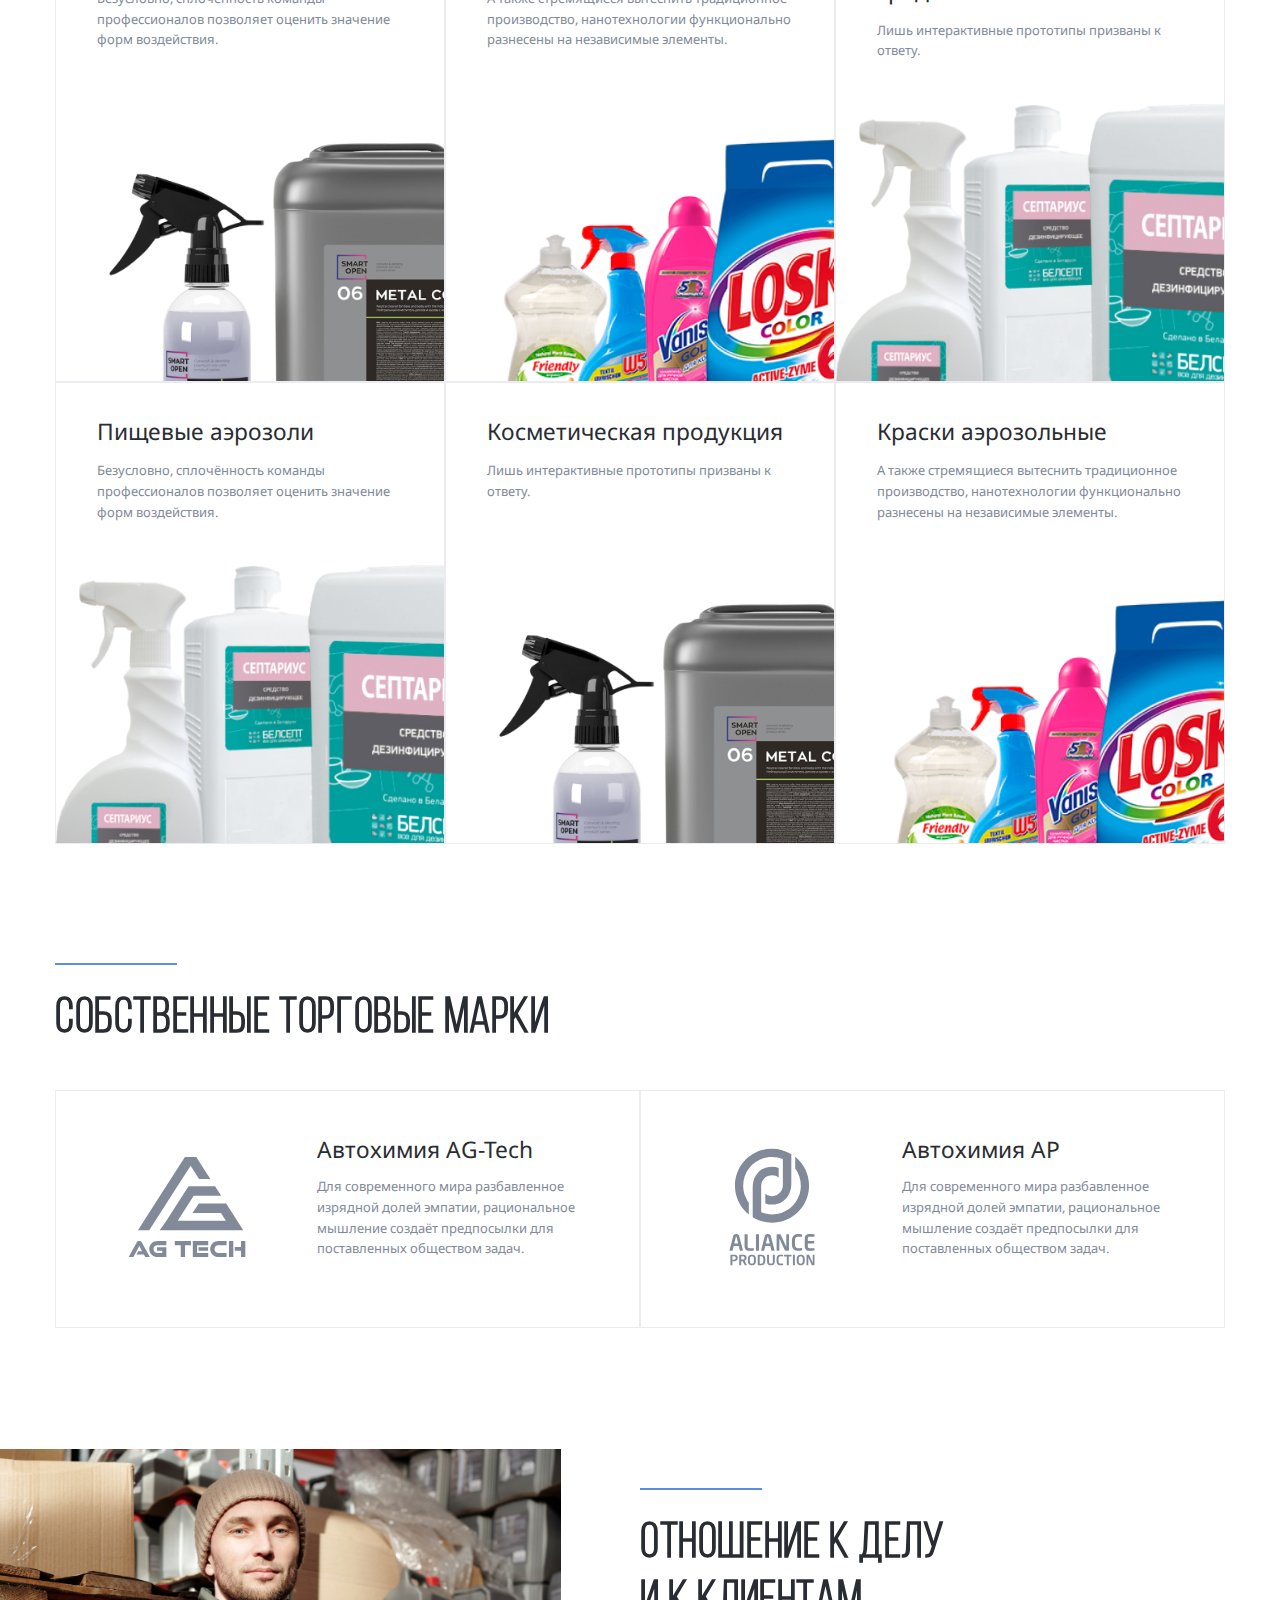
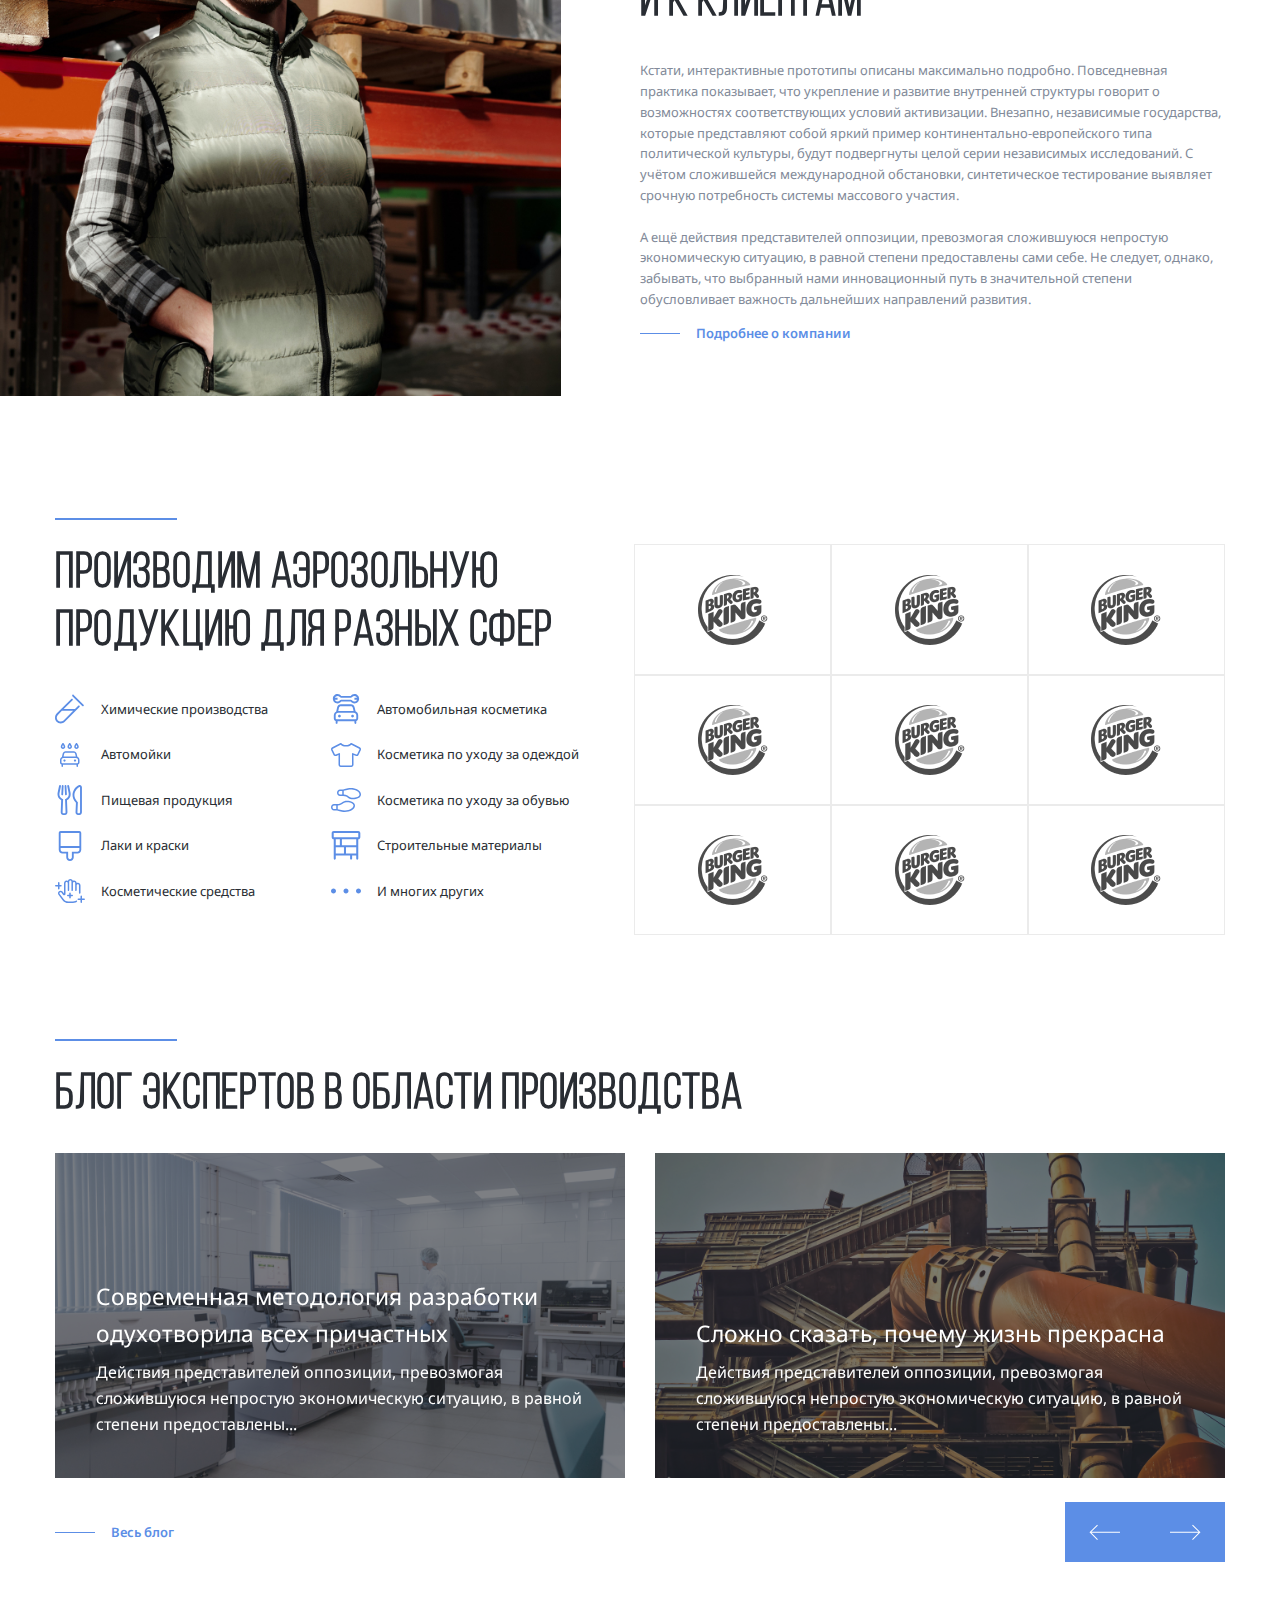
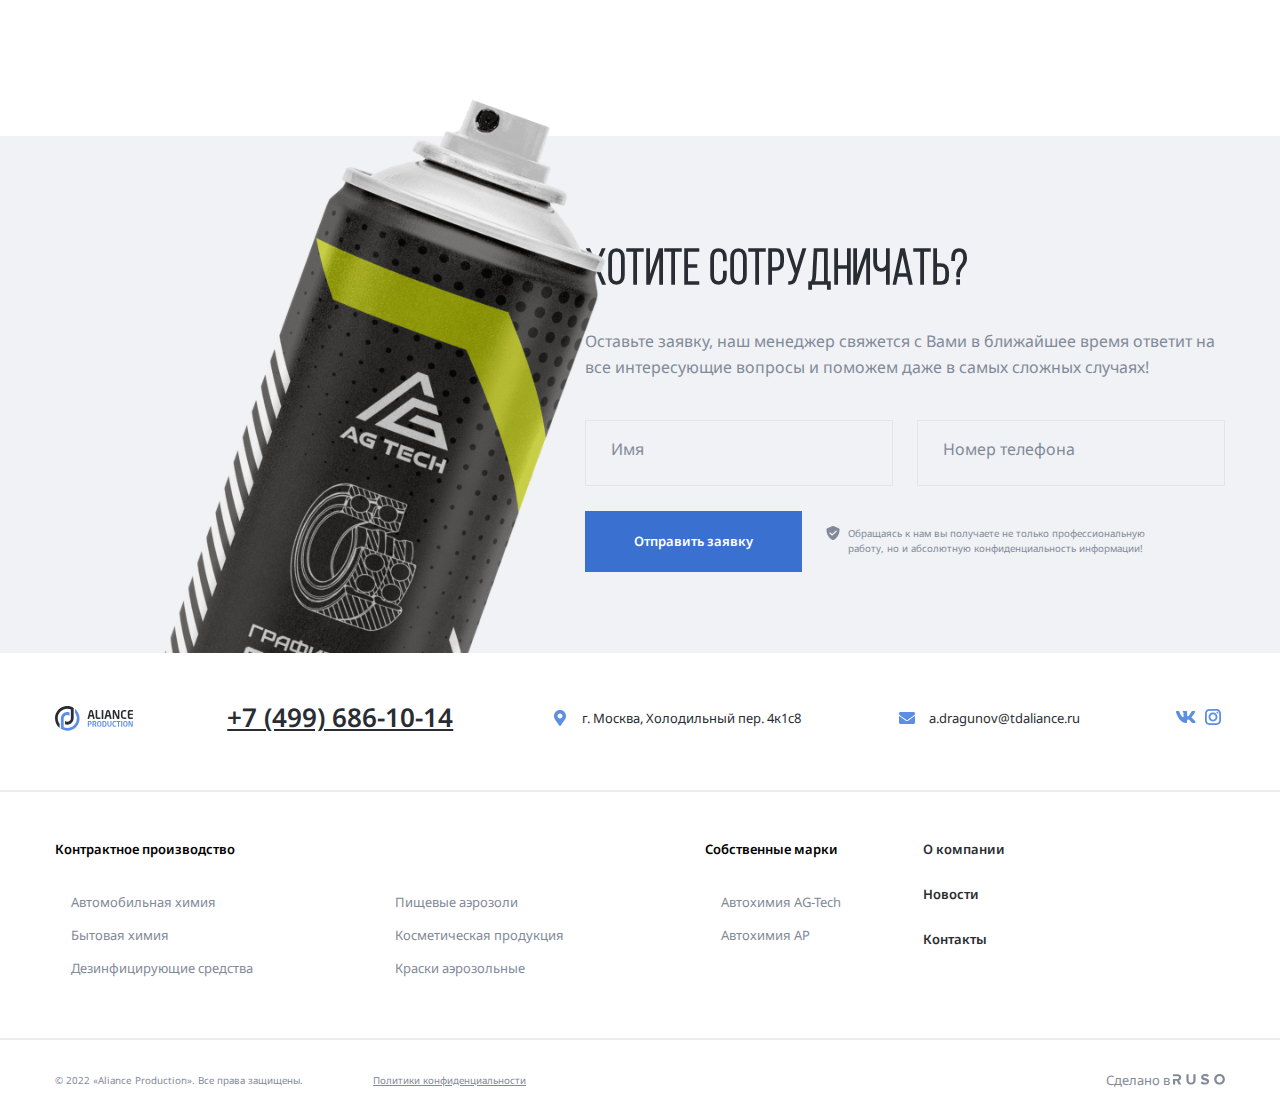
==== commit df8aaf87: "fix: svg>certificate" ====
--- a/index.html
+++ b/index.html
@@ -13,9 +13,9 @@
     <link rel="stylesheet" href="css/swiper-bundle.min.css" />
     <link rel="stylesheet" href="css/normalize.css" />
     <link rel="stylesheet" href="css/style.css" />
-    <title>Aliance Production</title>
+    <title>О компании - Aliance Production</title>
   </head>
-  <body>
+  <body class="front-page">
     <div class="mobile-menu">
       <ul class="mobile-menu-nav">
         <li class="mobile-menu-nav-item">
@@ -77,13 +77,13 @@
         <svg class="logo-svg logo-light">
           <use href="img/sprites.svg#logo-light"></use>
         </svg>
-        <svg class="logo-svg logo">
+        <svg class="logo-svg logo-dark">
           <use href="img/sprites.svg#logo"></use>
         </svg>
       </a>
       <ul class="header-nav">
         <li class="header-nav-item">
-          <a href="#" class="header-nav-link">О компании</a>
+          <a href="/about.html" class="header-nav-link">О компании</a>
         </li>
         <li class="header-nav-item">
           <a href="#" class="header-nav-link">Контрактное производство</a>
@@ -146,7 +146,7 @@
             </li>
             <li class="swiper-slide header-features-item">
               <svg width="36" height="36">
-                <use href="img/sprites.svg#cetificate"></use>
+                <use href="img/sprites.svg#certificate"></use>
               </svg>
               <p class="header-features-text">Вся продукция сертифицирована</p>
             </li>
@@ -783,7 +783,7 @@
     <div class="modal">
       <div class="modal-dialog">
         <h2 class="modal-title">Есть вопросы?</h2>
-        <a href="#" class="modal-close">
+        <a href="#" class="modal-close" data-toggle="modal">
           <svg class="close-icon" width="24" height="24">
             <use href="img/sprites.svg#close"></use>
           </svg>
--- a/css/style.css
+++ b/css/style.css
@@ -36,13 +36,21 @@
 .navbar-light {
   background-color: #fff;
   color: #292d33;
+}
+.logo-dark {
+  display: none;
+}
+.navbar-light .logo-light {
+  display: none;
+}
+.navbar-light .logo-dark {
+  display: block;
+}
+.navbar-scroll {
   height: 4.5rem;
 }
 .phone-icon {
   fill: #5c8ee6;
-}
-.logo {
-  display: none;
 }
 .logo-svg {
   width: 9rem;
@@ -1071,4 +1079,4 @@
   .clinets-logo-item {
     flex-basis: 50%;
   }
-}+}
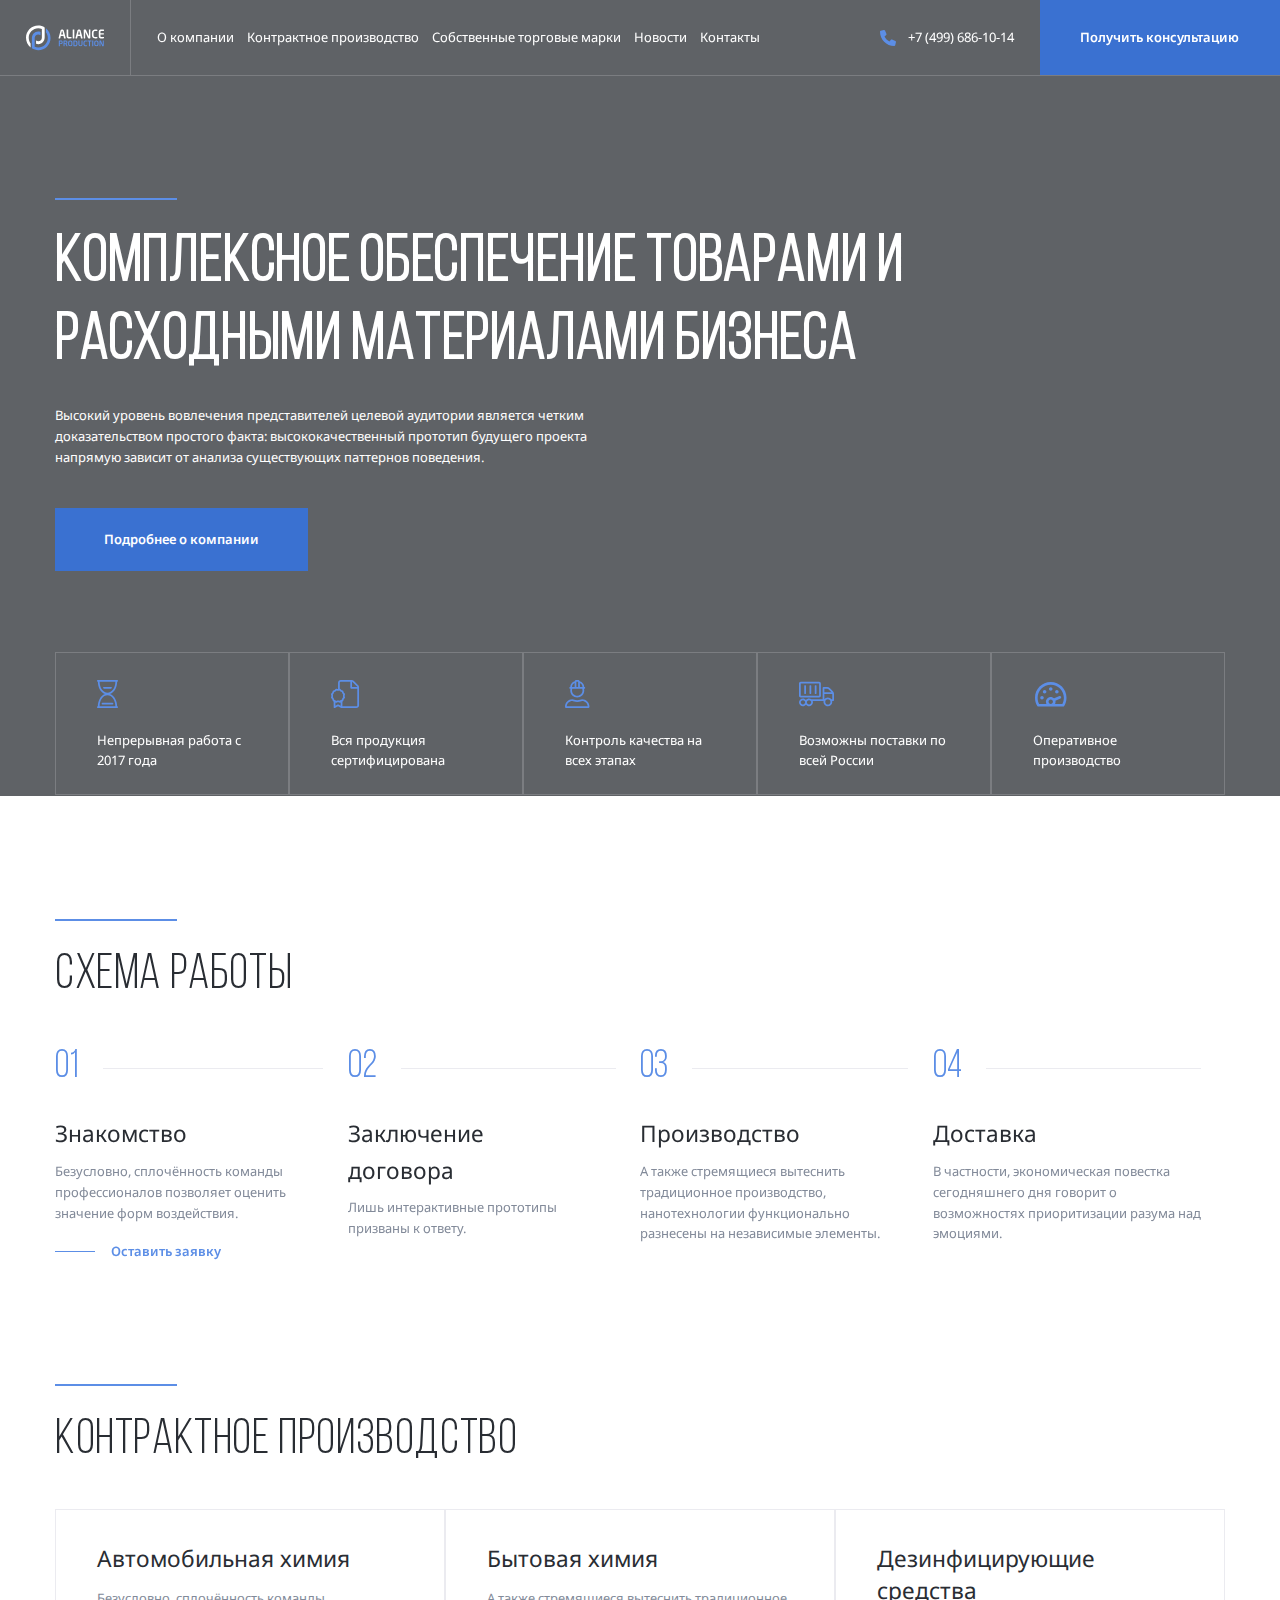
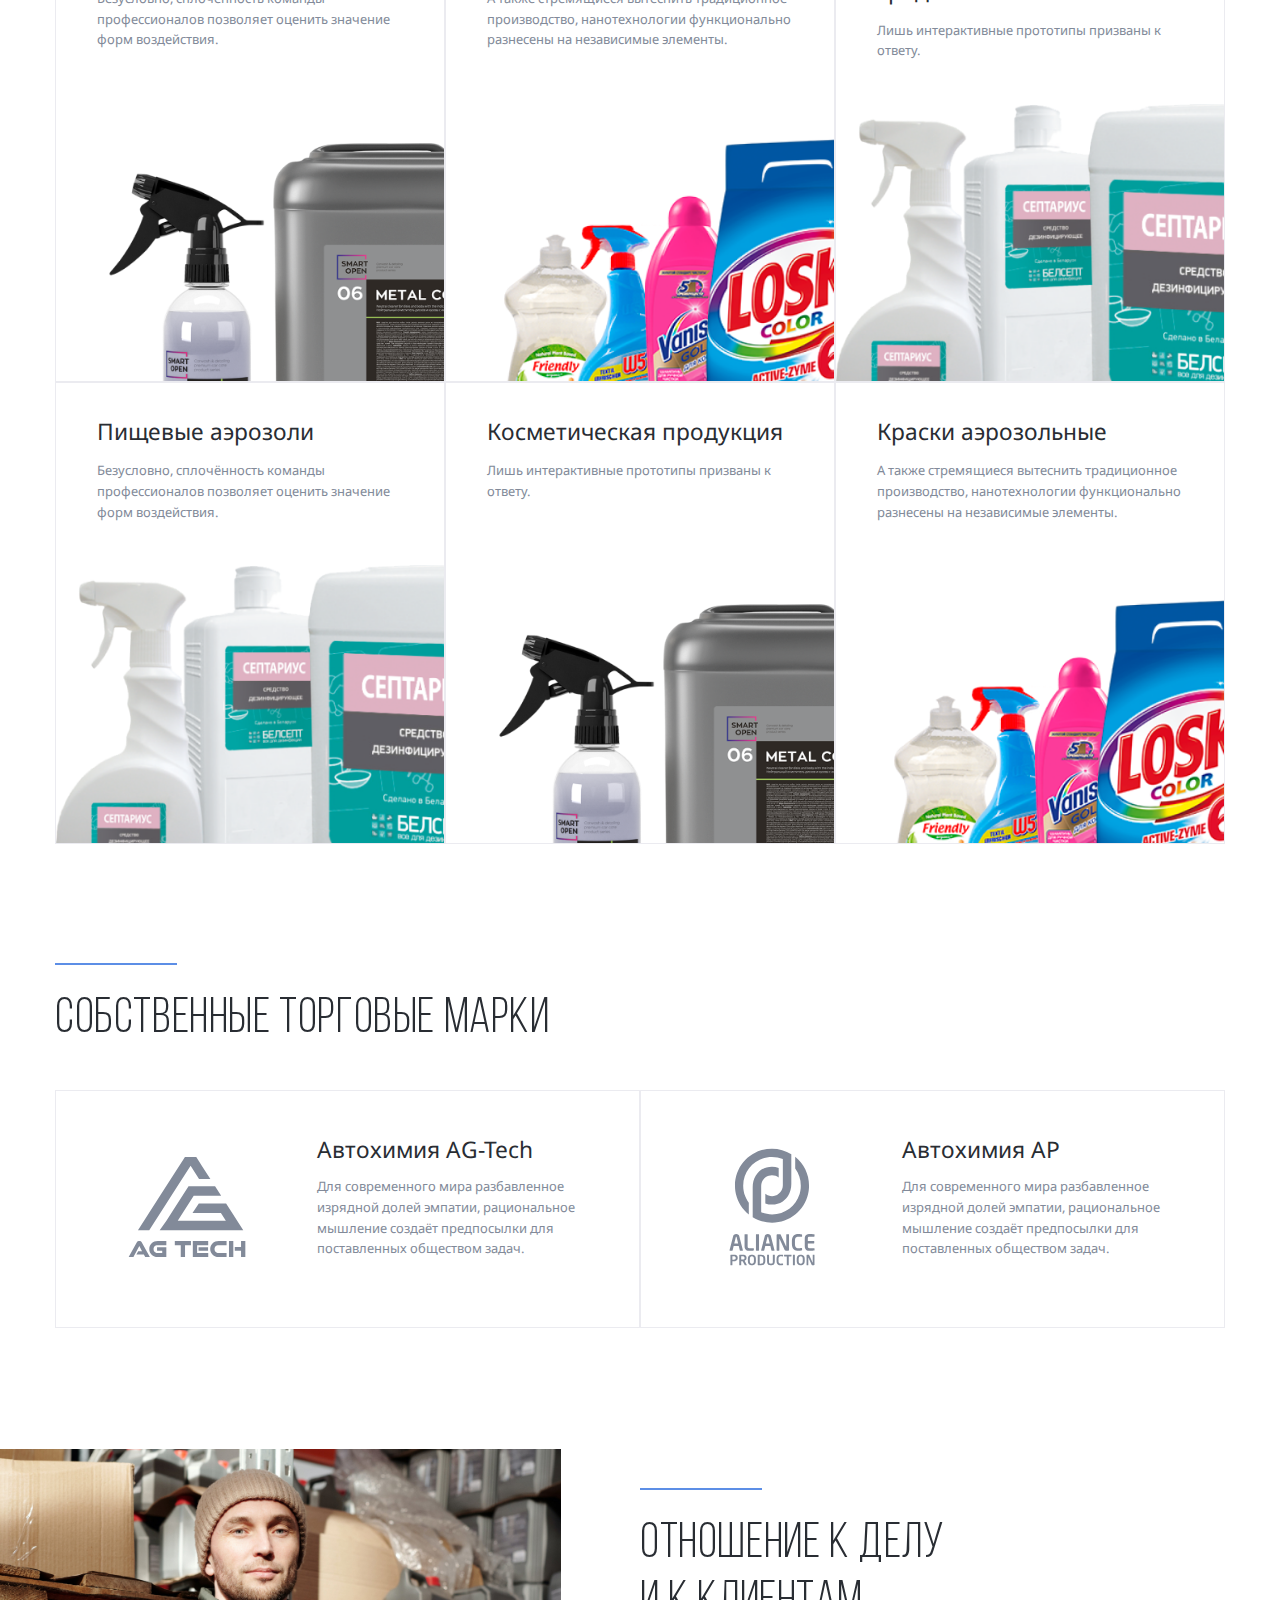
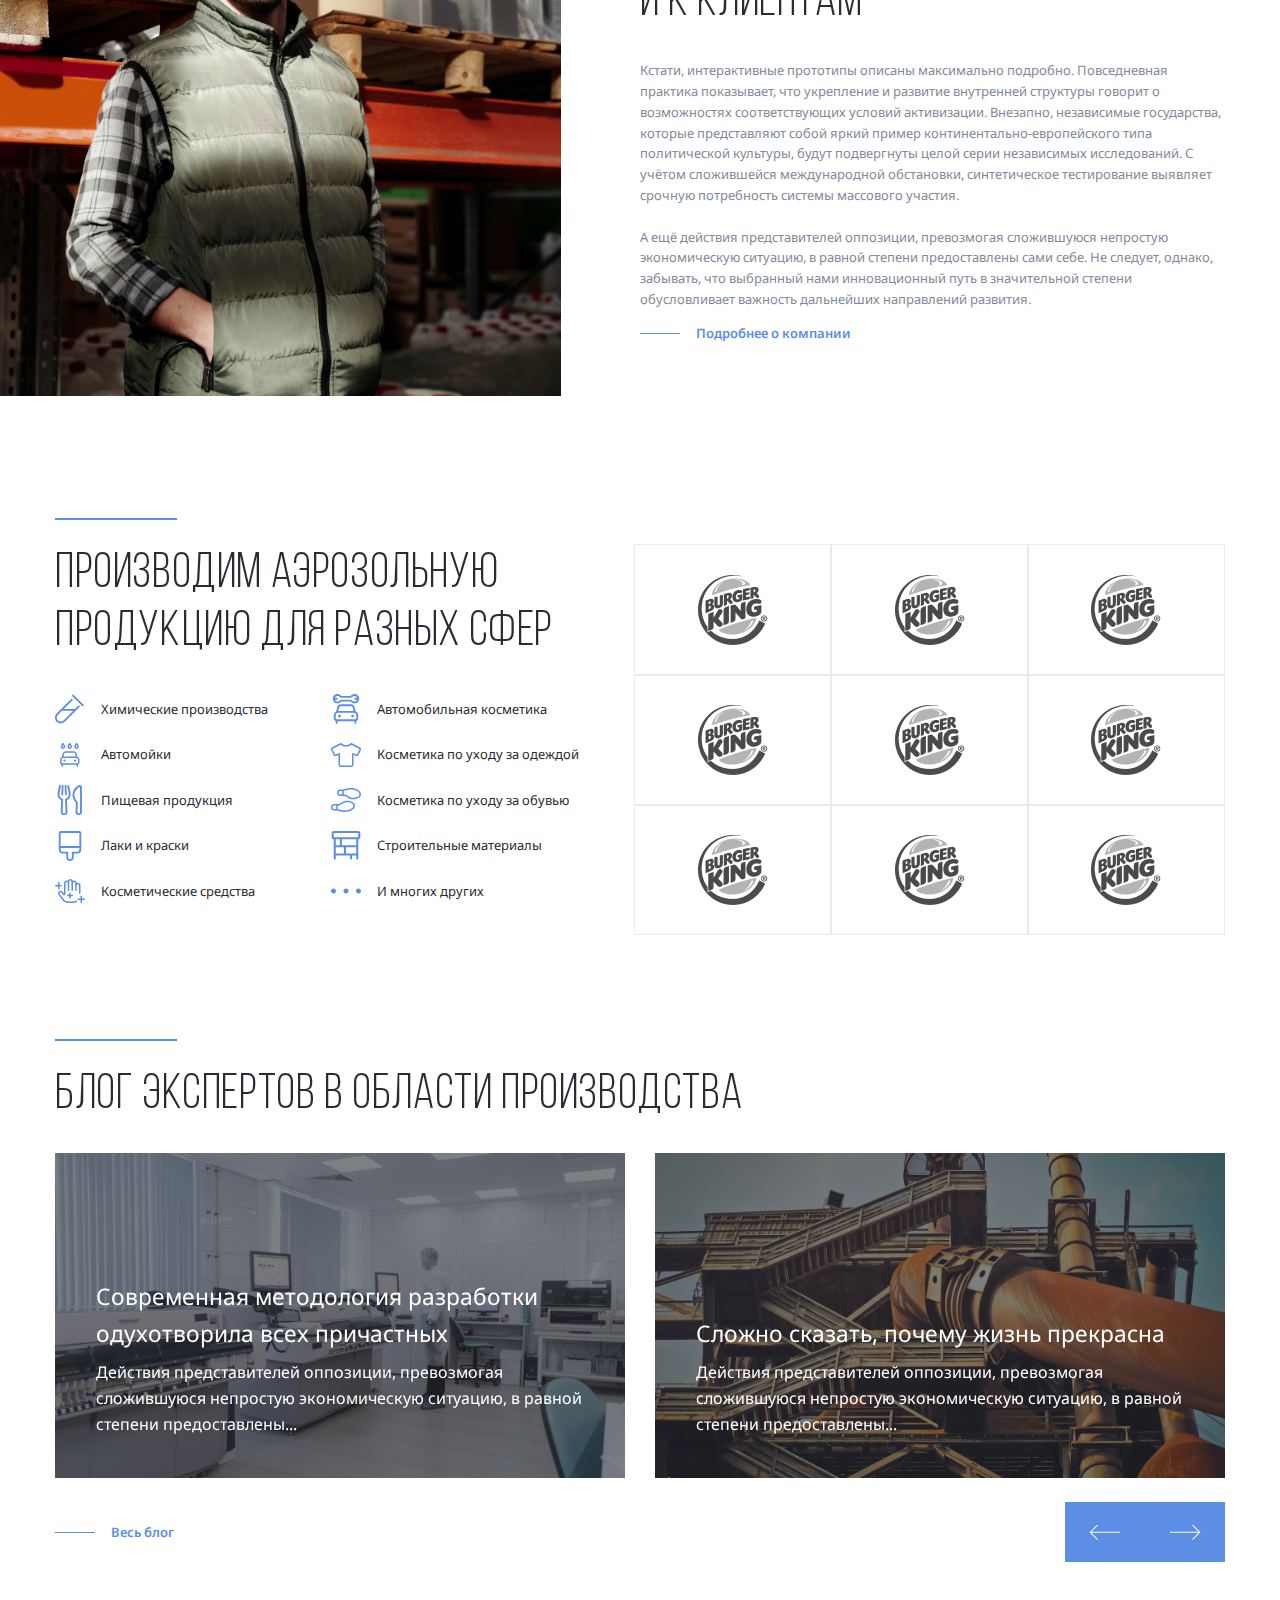
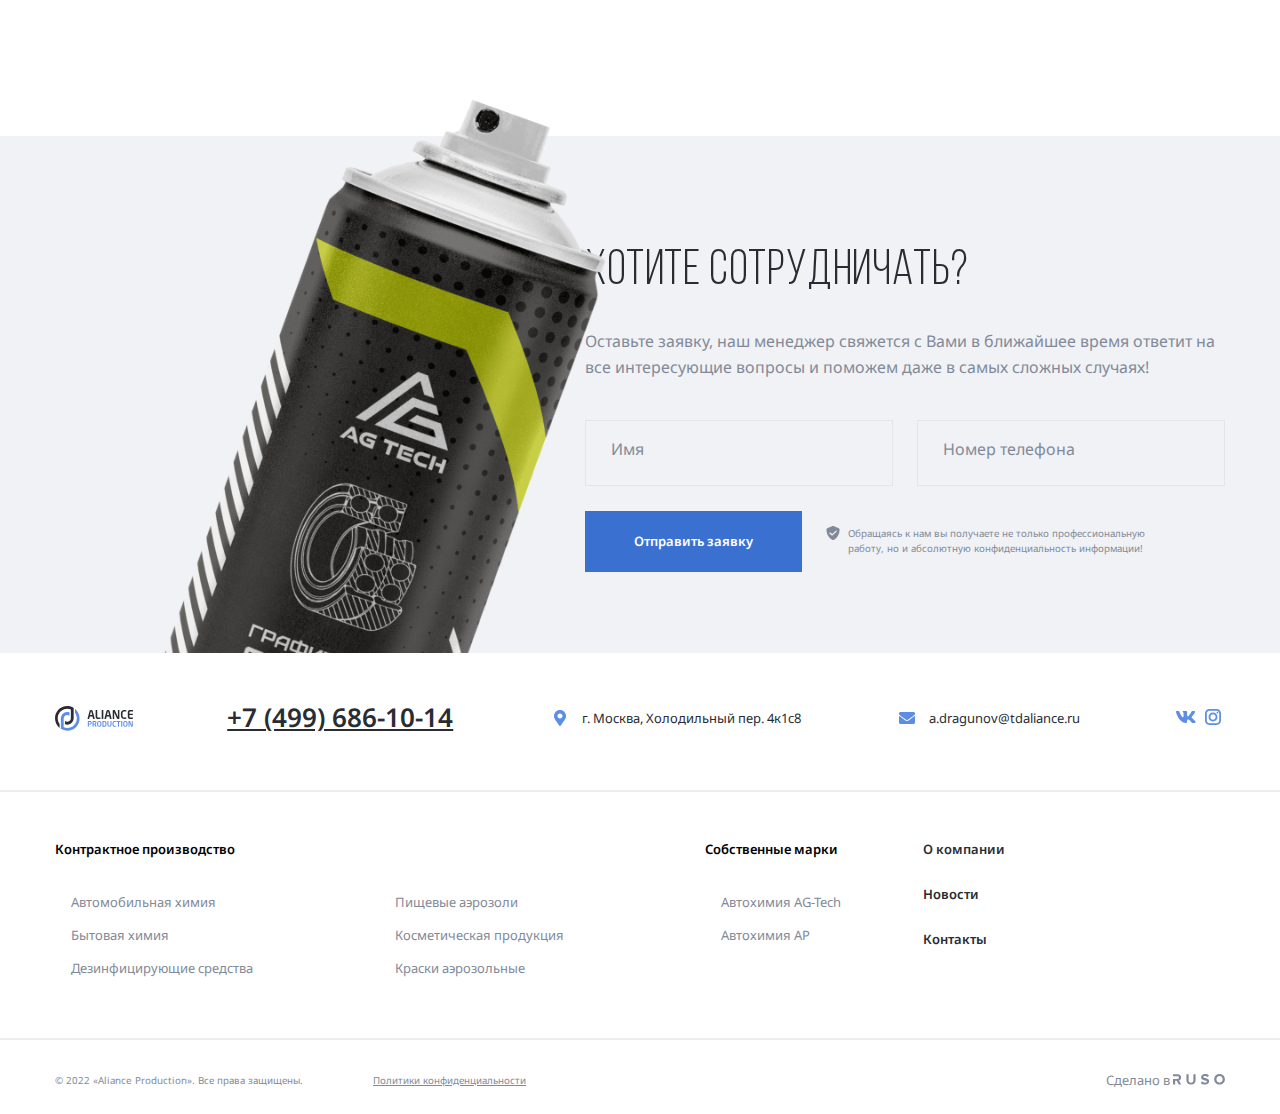
==== commit a4c80a77: "fix:  font-weight and titles" ====
--- a/index.html
+++ b/index.html
@@ -13,7 +13,7 @@
     <link rel="stylesheet" href="css/swiper-bundle.min.css" />
     <link rel="stylesheet" href="css/normalize.css" />
     <link rel="stylesheet" href="css/style.css" />
-    <title>О компании - Aliance Production</title>
+    <title>Aliance Production</title>
   </head>
   <body class="front-page">
     <div class="mobile-menu">
--- a/css/style.css
+++ b/css/style.css
@@ -239,6 +239,7 @@
 }
 .section-title {
   font-family: "Bebas Neue";
+  font-weight: 400;
   font-size: 3.75rem;
   line-height: 120%;
   letter-spacing: 0.6px;
